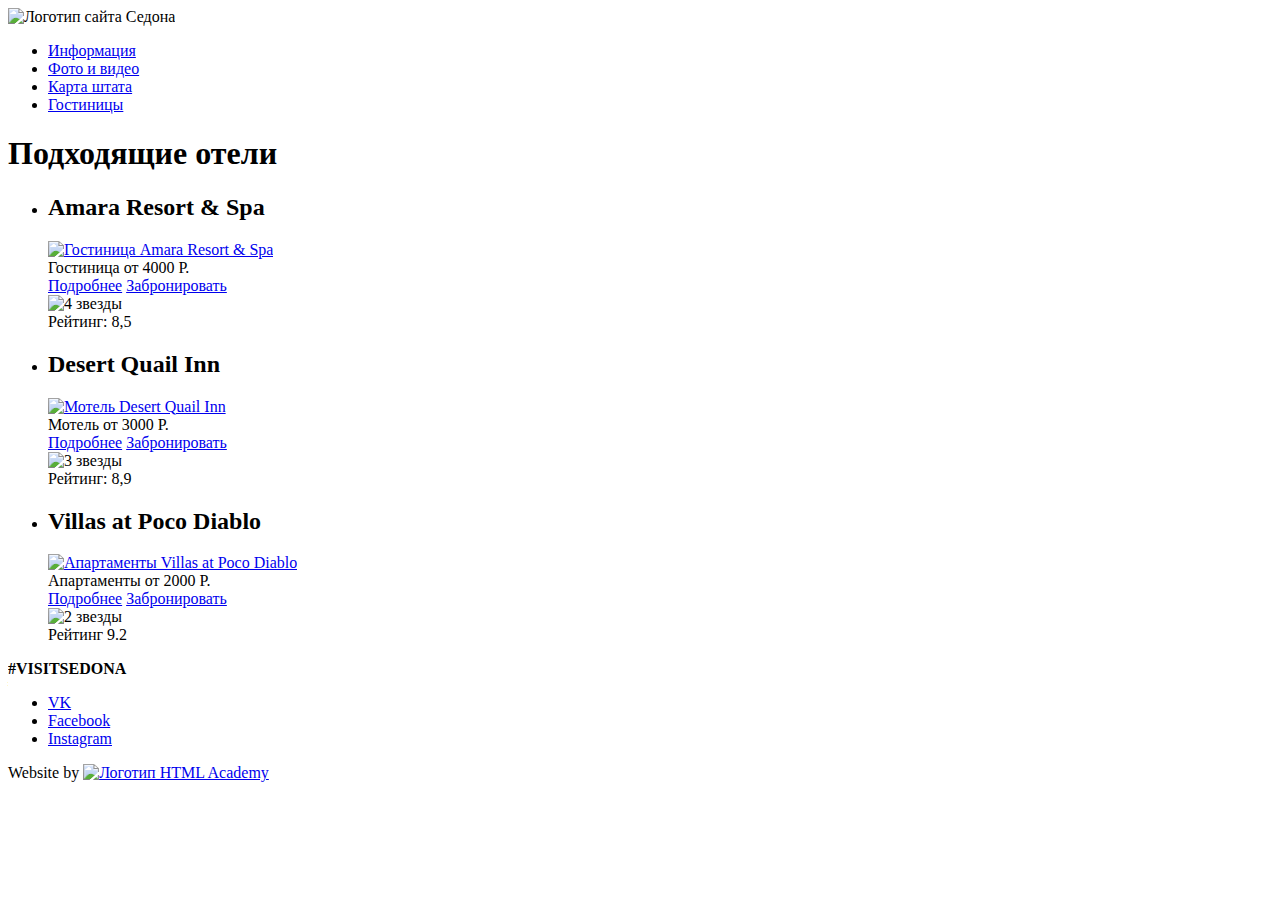
==== hotels.html @ 44b441b1 "Добавлены изображения-ссылки отелям" ====
<!DOCTYPE html>
<html lang="ru">
  <head>
    <meta charset="utf-8">
    <title></title>
  </head>
  <body>
	<header class="main-header">
		<nav class="main-navigation">
			<a class="main-header-logo">
				<img src="img/mainlogo.svg" width="100" height="50" alt="Логотип сайта Седона">
			</a>
			<ul class="site-navigation">
				<li><a href="info.html">Информация</a></li>
				<li><a href="fotovideo.html">Фото и видео</a></li>
				<li><a href="statemap.html">Карта штата</a></li>
				<li><a href="hotels.html">Гостиницы</a></li>
			</ul>
		</nav>
	</header>
	<main class="container">
	<!--Пропущенная часть (по заданию пока не делаем)-->
		<section class="suitable-hotels">
			<h1 class="visually-hidden">Подходящие отели</h1>
			<ul class="hotels-list">
				<li class="hotels-item">
					<h2>Amara Resort & Spa</h2>
					<a href="#">
						<img src="img/amara-resort-hotel.jpg" width="100" height="30" alt="Гостиница Amara Resort & Spa">
					</a>
					<div>
						<span class="hotel-type">Гостиница</span>
						<span class="hotel-price">от 4000 Р.</span>
					</div>
					<div>
						<a class="button" href="#">Подробнее</a>
						<a class="button" href="#">Забронировать</a>
					</div>
					<div class="stars"></div>
					<div class="stars">
						<img src="img/4-stars.png" width="10" height="10" alt="4 звезды">
					</div>
					<div class="rating">Рейтинг: 8,5</div>
				</li>
				<li class="hotels-item">
					<h2>Desert Quail Inn</h2>
					<a href="#">
						<img src="img/desert-quail-inn.jpg" wigth="100" height="30" alt="Мотель Desert Quail Inn">
					</a>
					<div>
						<span class="hotel-type">Мотель</span>
						<span class="hotel-price">от 3000 Р.</span>
					</div>
					<div>
						<a class="button" href="#">Подробнее</a>
						<a class="button" href="#">Забронировать</a>
					</div>
					<div class="stars">
						<img src="img/3-stars.png" width="10" height="10" alt="3 звезды">
					</div>
					<div class="rating">Рейтинг: 8,9</div>
				</li>
				<li class="hotels-item">
					<h2>Villas at Poco Diablo</h2>
					<a href="#">
						<img src="img/villas-at-pocodiablo.jpg" width="100" height="30" alt="Апартаменты Villas at Poco Diablo">
					</a>
					<div>
						<span class="hotel-type">Апартаменты</span>
						<span class="hotel-price">от 2000 Р.</span>
					</div>
					<div>
						<a class="button" href="#">Подробнее</a>
						<a class="button" href="#">Забронировать</a>
					</div>
					<div class="stars">
						<img src="img/2-stars.png" width="10" height="10" alt="2 звезды">
					</div>
					<div class="rating">Рейтинг 9.2</div>
				</li>
				
			</ul>
		</section>
	</main>
    <footer class="main-footer">
		<b>#VISITSEDONA</b>
		<div class="footer-social">
			<ul>
				<li><a class="social-button" href="#">VK</a></li>
				<li><a class="social-button" href="#">Facebook</a></li>
				<li><a class="social-button" href="#">Instagram</a></li>
			</ul>
		<div>
		<p class="site-developer">
			<span>Website by</span>
			<a class="button" href="https://htmlacademy.ru"">
				<img src="img/htmlacademy-logo.svg" width="100" height="30" alt="Логотип HTML Academy">
			</a>
		<p>
	</footer>
  </body>
</html>
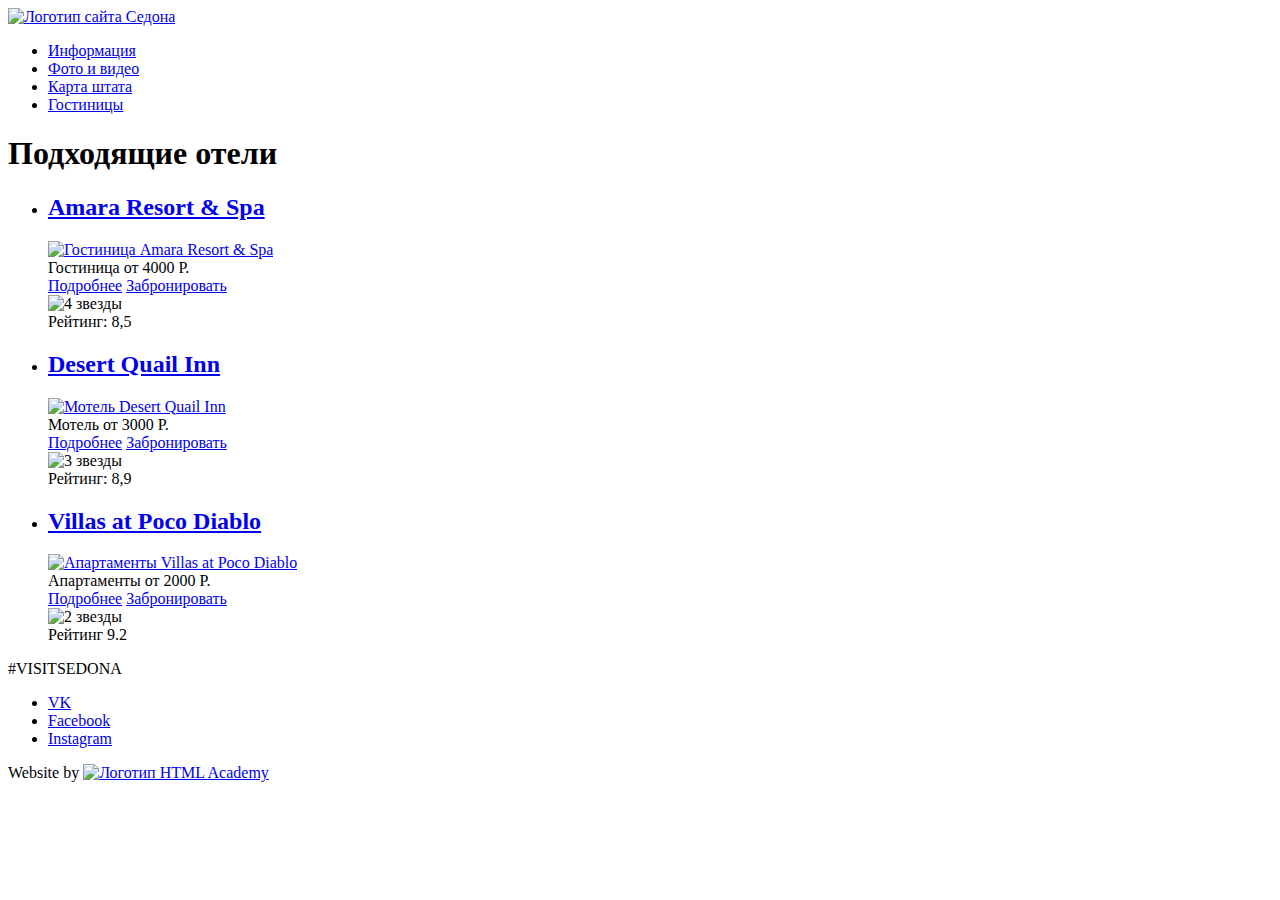
==== commit 7a335274: "Исправлены недочеты" ====
--- a/hotels.html
+++ b/hotels.html
@@ -2,18 +2,18 @@
 <html lang="ru">
   <head>
     <meta charset="utf-8">
-    <title></title>
+    <title>Гостиницы</title>
   </head>
   <body>
 	<header class="main-header">
 		<nav class="main-navigation">
-			<a class="main-header-logo">
+			<a class="main-header-logo" href="index.html">
 				<img src="img/mainlogo.svg" width="100" height="50" alt="Логотип сайта Седона">
 			</a>
 			<ul class="site-navigation">
-				<li><a href="info.html">Информация</a></li>
-				<li><a href="fotovideo.html">Фото и видео</a></li>
-				<li><a href="statemap.html">Карта штата</a></li>
+				<li><a href="#">Информация</a></li>
+				<li><a href="#">Фото и видео</a></li>
+				<li><a href="#">Карта штата</a></li>
 				<li><a href="hotels.html">Гостиницы</a></li>
 			</ul>
 		</nav>
@@ -24,7 +24,7 @@
 			<h1 class="visually-hidden">Подходящие отели</h1>
 			<ul class="hotels-list">
 				<li class="hotels-item">
-					<h2>Amara Resort & Spa</h2>
+					<h2><a href="#">Amara Resort & Spa</a></h2>
 					<a href="#">
 						<img src="img/amara-resort-hotel.jpg" width="100" height="30" alt="Гостиница Amara Resort & Spa">
 					</a>
@@ -33,17 +33,16 @@
 						<span class="hotel-price">от 4000 Р.</span>
 					</div>
 					<div>
-						<a class="button" href="#">Подробнее</a>
-						<a class="button" href="#">Забронировать</a>
+						<a class="hotel-link hotel-link-more" href="#">Подробнее</a>
+						<a class="hotel-link hotel-link-book" href="#">Забронировать</a>
 					</div>
-					<div class="stars"></div>
 					<div class="stars">
 						<img src="img/4-stars.png" width="10" height="10" alt="4 звезды">
 					</div>
 					<div class="rating">Рейтинг: 8,5</div>
 				</li>
 				<li class="hotels-item">
-					<h2>Desert Quail Inn</h2>
+					<h2><a href="#">Desert Quail Inn</a></h2>
 					<a href="#">
 						<img src="img/desert-quail-inn.jpg" wigth="100" height="30" alt="Мотель Desert Quail Inn">
 					</a>
@@ -52,8 +51,8 @@
 						<span class="hotel-price">от 3000 Р.</span>
 					</div>
 					<div>
-						<a class="button" href="#">Подробнее</a>
-						<a class="button" href="#">Забронировать</a>
+						<a class="hotel-link hotel-link-more" href="#">Подробнее</a>
+						<a class="hotel-link hotel-link-book" href="#">Забронировать</a>
 					</div>
 					<div class="stars">
 						<img src="img/3-stars.png" width="10" height="10" alt="3 звезды">
@@ -61,7 +60,7 @@
 					<div class="rating">Рейтинг: 8,9</div>
 				</li>
 				<li class="hotels-item">
-					<h2>Villas at Poco Diablo</h2>
+					<h2><a href="#">Villas at Poco Diablo</a></h2>
 					<a href="#">
 						<img src="img/villas-at-pocodiablo.jpg" width="100" height="30" alt="Апартаменты Villas at Poco Diablo">
 					</a>
@@ -70,8 +69,8 @@
 						<span class="hotel-price">от 2000 Р.</span>
 					</div>
 					<div>
-						<a class="button" href="#">Подробнее</a>
-						<a class="button" href="#">Забронировать</a>
+						<a class="hotel-link hotel-link-more" href="#">Подробнее</a>
+						<a class="hotel-link hotel-link-book" href="#">Забронировать</a>
 					</div>
 					<div class="stars">
 						<img src="img/2-stars.png" width="10" height="10" alt="2 звезды">
@@ -83,17 +82,15 @@
 		</section>
 	</main>
     <footer class="main-footer">
-		<b>#VISITSEDONA</b>
-		<div class="footer-social">
-			<ul>
-				<li><a class="social-button" href="#">VK</a></li>
-				<li><a class="social-button" href="#">Facebook</a></li>
-				<li><a class="social-button" href="#">Instagram</a></li>
-			</ul>
-		<div>
-		<p class="site-developer">
+		<span class="hashtag">#VISITSEDONA</span>
+		<ul class="footer-social">
+			<li><a class="social-button" href="#">VK</a></li>
+			<li><a class="social-button" href="#">Facebook</a></li>
+			<li><a class="social-button" href="#">Instagram</a></li>
+		</ul>
+		<p class="copy">
 			<span>Website by</span>
-			<a class="button" href="https://htmlacademy.ru"">
+			<a class="copy-link" href="https://htmlacademy.ru"">
 				<img src="img/htmlacademy-logo.svg" width="100" height="30" alt="Логотип HTML Academy">
 			</a>
 		<p>
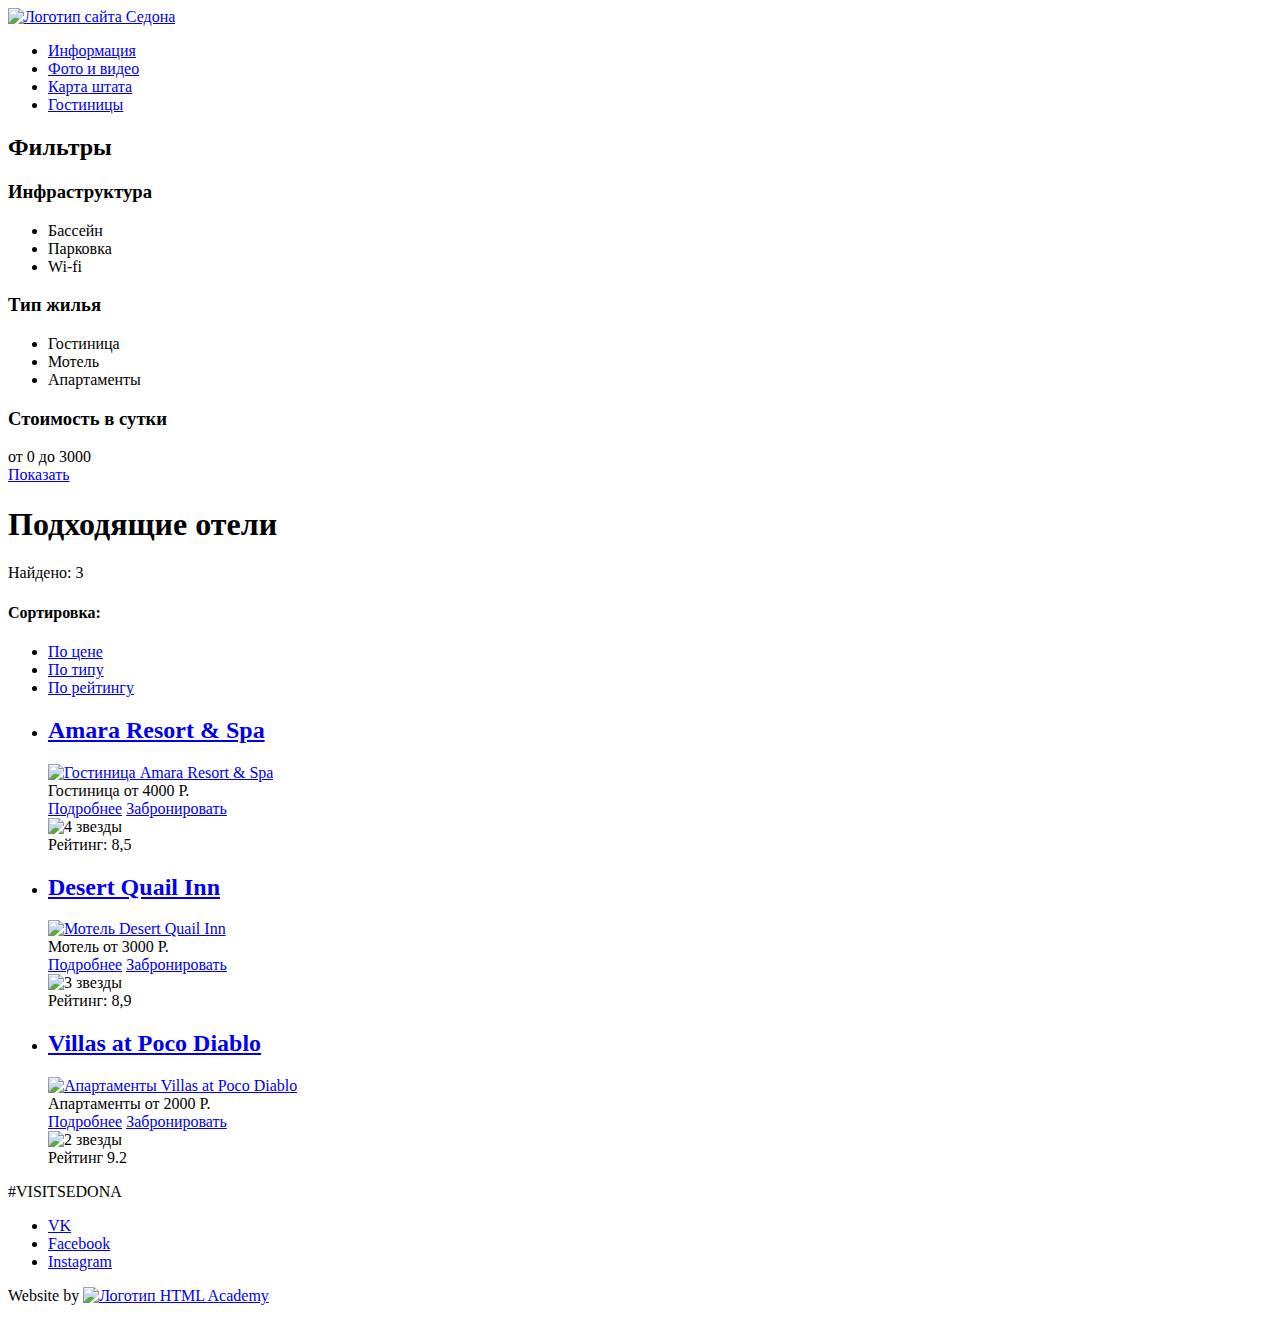
==== commit eacabd10: "Сделана разметка дополнительной части" ====
--- a/hotels.html
+++ b/hotels.html
@@ -19,9 +19,65 @@
 		</nav>
 	</header>
 	<main class="container">
-	<!--Пропущенная часть (по заданию пока не делаем)-->
+		<section class="filters">
+			<h2 class="visually-hidden">Фильтры</h2>
+			<div>
+				<h3>Инфраструктура</h3>
+				<ul class="filters-list">
+					<li class="filters-item">
+						<!--checkbox для бассейна-->
+						<!--label-->Бассейн
+					</li>
+					<li class="filters-item">
+						<!--checkbox для парковки-->
+						<!--label-->Парковка
+					</li>
+					<li class="filters-item">
+						<!--checkbox для Wi-fi-->
+						<!--label-->Wi-fi
+					</li>
+				</ul>
+			</div>
+			<div>
+				<h3>Тип жилья</h3>
+				<ul class="filters-list">
+					<li class="filters-item">
+						<!--checkbox для гостиницы-->
+						<!--label-->Гостиница
+					</li>
+					<li class="filters-item">
+						<!--checkbox для мотеля-->
+						<!--label-->Мотель
+					</li>
+					<li class="filters-item">
+						<!--checkbox для апартаментов-->
+						<!--label-->Апартаменты
+					</li>
+				</ul>
+			</div>
+			<div>
+				<h3>Стоимость в сутки</h3>
+				<span>от 0</span>
+				</span> до 3000</span>
+				<span><!--range --></span>
+			</div>
+			<a class="show-link" href="#">Показать</a>
+		</section>
 		<section class="suitable-hotels">
 			<h1 class="visually-hidden">Подходящие отели</h1>
+			<div>
+				<span>Найдено: 3</span>
+				<h4>Сортировка:</h4>
+				<ul class="sort-list">
+					<li class="sort-item"><a class="sort-price-link" href="#">По цене</a></li>
+					<li class="sort-item"><a class="sort-type-link" href="#">По типу</a></li>
+					<li class="sort-item"><a class="sort-rate-link" href="#">По рейтингу</a></li>
+				</ul>
+				<div>
+					<!---кнопка вверх-->
+					<!---кнопка вниз-->
+				</div>
+			</div>
 			<ul class="hotels-list">
 				<li class="hotels-item">
 					<h2><a href="#">Amara Resort & Spa</a></h2>
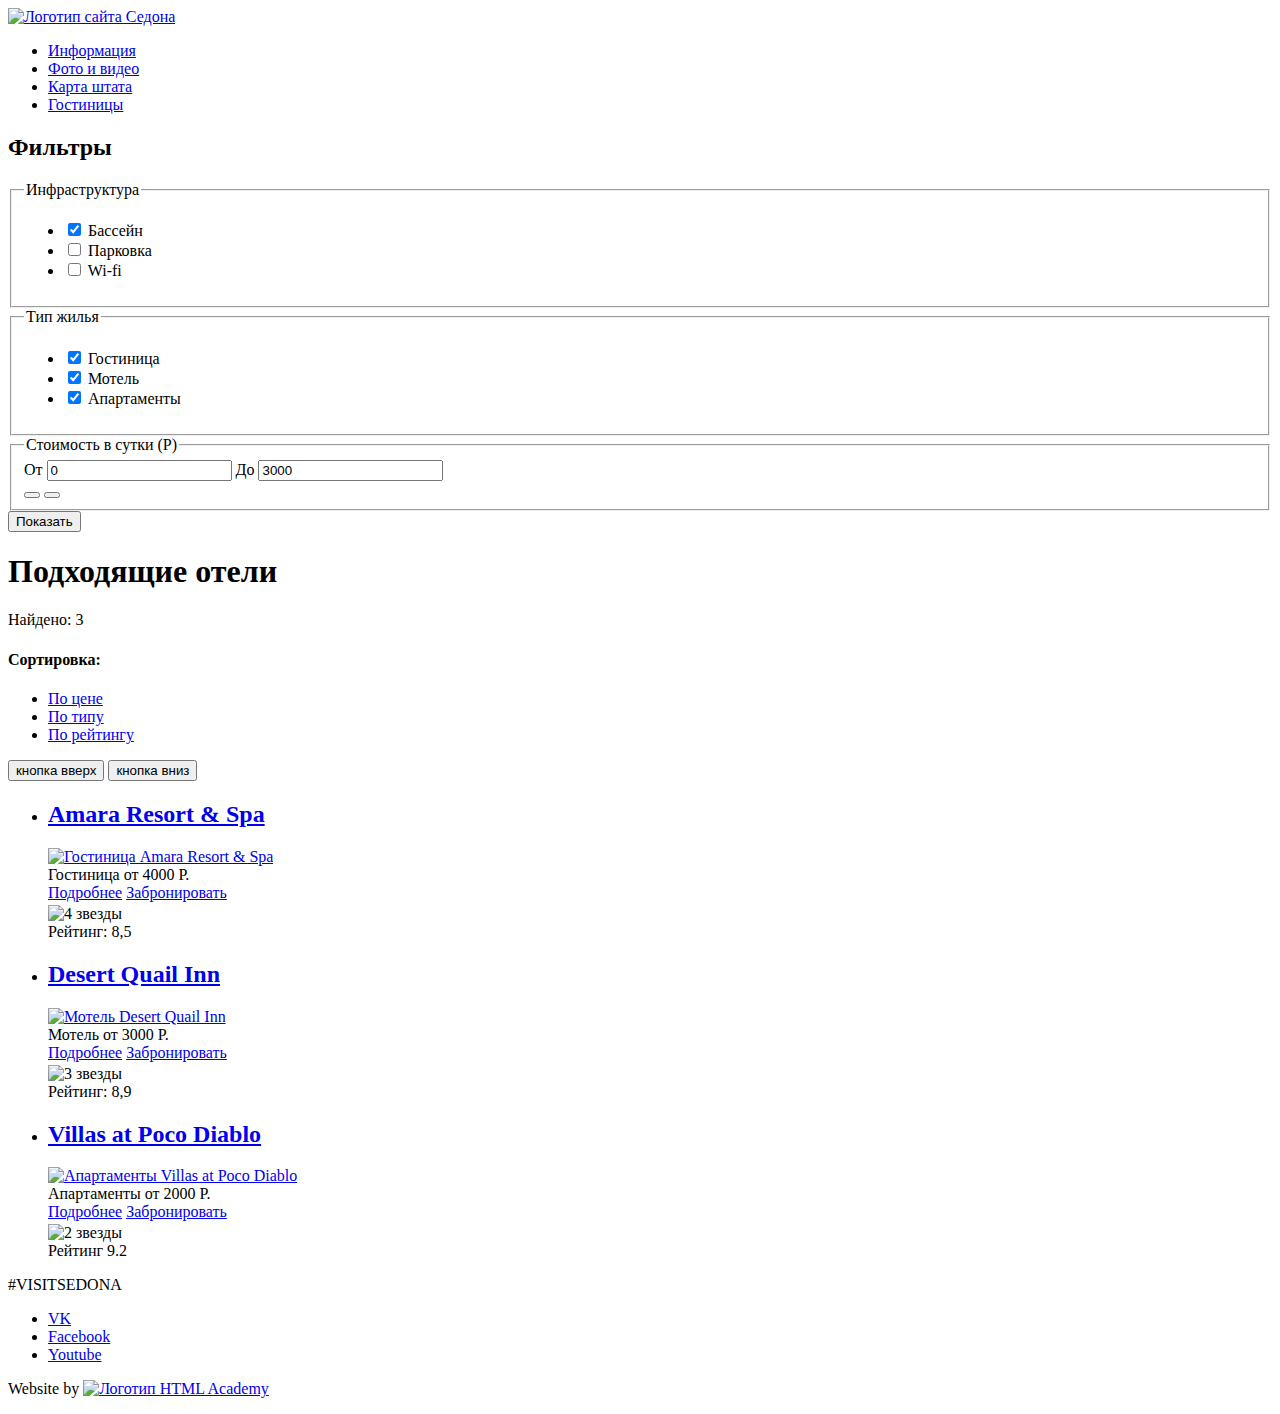
==== commit 2a507429: "Добавлены формы" ====
--- a/hotels.html
+++ b/hotels.html
@@ -8,60 +8,74 @@
 	<header class="main-header">
 		<nav class="main-navigation">
 			<a class="main-header-logo" href="index.html">
-				<img src="img/mainlogo.svg" width="100" height="50" alt="Логотип сайта Седона">
+				<img src="img/logo.svg" width="140" height="71" alt="Логотип сайта Седона">
 			</a>
 			<ul class="site-navigation">
 				<li><a href="#">Информация</a></li>
 				<li><a href="#">Фото и видео</a></li>
 				<li><a href="#">Карта штата</a></li>
-				<li><a href="hotels.html">Гостиницы</a></li>
+				<li class="site-navigation-current"><a href="hotels.html">Гостиницы</a></li>
 			</ul>
 		</nav>
 	</header>
 	<main class="container">
 		<section class="filters">
 			<h2 class="visually-hidden">Фильтры</h2>
-			<div>
-				<h3>Инфраструктура</h3>
-				<ul class="filters-list">
-					<li class="filters-item">
-						<!--checkbox для бассейна-->
-						<!--label-->Бассейн
-					</li>
-					<li class="filters-item">
-						<!--checkbox для парковки-->
-						<!--label-->Парковка
-					</li>
-					<li class="filters-item">
-						<!--checkbox для Wi-fi-->
-						<!--label-->Wi-fi
-					</li>
-				</ul>
-			</div>
-			<div>
-				<h3>Тип жилья</h3>
-				<ul class="filters-list">
-					<li class="filters-item">
-						<!--checkbox для гостиницы-->
-						<!--label-->Гостиница
-					</li>
-					<li class="filters-item">
-						<!--checkbox для мотеля-->
-						<!--label-->Мотель
-					</li>
-					<li class="filters-item">
-						<!--checkbox для апартаментов-->
-						<!--label-->Апартаменты
-					</li>
-				</ul>
-			</div>
-			<div>
-				<h3>Стоимость в сутки</h3>
-				<span>от 0</span>
-				</span> до 3000</span>
-				<span><!--range --></span>
-			</div>
-			<a class="show-link" href="#">Показать</a>
+			<form class="filters-form" action="https://echo.htmlacademy.ru" method="get">
+				<fieldset>
+					<legend>Инфраструктура</legend>
+					<ul class="filters-list">
+						<li class="filters-item">
+							<input class="filter-checkbox"  type="checkbox" name="pool-checkbox" id="pool-checkbox-id" checked>
+							<label for="pool-checkbox-id">Бассейн</label>
+						</li>
+						<li class="filters-item">
+							<input class="filter-checkbox" type="checkbox" name="parking-checkbox" id="parking-checkbox-id">
+							<label for="parking-checkbox-id">Парковка</label>
+						</li>
+						<li class="filters-item">
+							<input type="checkbox" name="wifi-checkbox" id="wifi-checkbox-id">
+							<label for="wifi-checkbox-id">Wi-fi</label>
+						</li>
+					</ul>
+				</fieldset>
+				<fieldset>
+					<legend>Тип жилья</legend>
+					<ul class="filters-list">
+						<li class="filters-item">
+							<input class="filter-checkbox" type="checkbox" name="hotel-checkbox" id="hotel-checkbox-id" checked >
+							<label for="hotel-checkbox-id">Гостиница</label>
+						</li>
+						<li class="filters-item">
+							<input class="filter-checkbox" type="checkbox" name="motel-checkbox" id="motel-checkbox-id" checked>
+							<label for="motel-checkbox-id">Мотель</label>
+						</li>
+						<li class="filters-item">
+							<input class="filter-checkbox" type="checkbox" name="aparts-checkbox" id="aparts-checkbox-id" checked>
+							<label for="motel-checkbox-id">Апартаменты</label>
+						</li>
+					</ul>
+				</fieldset>
+				<fieldset>
+					<legend>Стоимость в сутки (Р)</legend>
+					<div>
+						<label>
+							Oт
+							<input class="price" type="text" name="start-price" value="0">
+						</label>
+						<label>
+							До
+							<input class="price" type="text" name="end-price" value="3000">
+						</label>
+					</div>
+					<div>
+						<button class="range-button range-button-min" type="button" aria-label="Минимальная цена"></button>
+						<span><!--Линия шкалы--></span>
+						<button class="range-button range-button-max" type="button" aria-label="Максимальная цена"></button>
+					</div>
+				</fieldset>
+				<button class="button transparent-button" type="submit">Показать</button>
+			</form>
 		</section>
 		<section class="suitable-hotels">
 			<h1 class="visually-hidden">Подходящие отели</h1>
@@ -74,16 +88,16 @@
 					<li class="sort-item"><a class="sort-rate-link" href="#">По рейтингу</a></li>
 				</ul>
 				<div>
-					<!---кнопка вверх-->
-					<!---кнопка вниз-->
+					<button class="button-up" type="button">кнопка вверх</button>
+					<button class="button-down" type="button">кнопка вниз</button>
 				</div>
 			</div>
-			<ul class="hotels-list">
+			<ul class="hotels-list"> 
 				<li class="hotels-item">
-					<h2><a href="#">Amara Resort & Spa</a></h2>
 					<a href="#">
-						<img src="img/amara-resort-hotel.jpg" width="100" height="30" alt="Гостиница Amara Resort & Spa">
-					</a>
+						<h2>Amara Resort & Spa</h2>
+						<img src="img/hotel-picture-1.jpg" width="135" height="90" alt="Гостиница Amara Resort & Spa">
+					</a>	
 					<div>
 						<span class="hotel-type">Гостиница</span>
 						<span class="hotel-price">от 4000 Р.</span>
@@ -93,15 +107,18 @@
 						<a class="hotel-link hotel-link-book" href="#">Забронировать</a>
 					</div>
 					<div class="stars">
-						<img src="img/4-stars.png" width="10" height="10" alt="4 звезды">
+						<img src="img/star.svg" width="18" height="17" alt="4 звезды">
+						<img src="img/star.svg" width="18" height="17">
+						<img src="img/star.svg" width="18" height="17">
+						<img src="img/star.svg" width="18" height="17">
 					</div>
 					<div class="rating">Рейтинг: 8,5</div>
 				</li>
 				<li class="hotels-item">
-					<h2><a href="#">Desert Quail Inn</a></h2>
 					<a href="#">
-						<img src="img/desert-quail-inn.jpg" wigth="100" height="30" alt="Мотель Desert Quail Inn">
-					</a>
+						<h2>Desert Quail Inn</h2>
+						<img src="img/hotel-picture-2.jpg" wigth="135" height="90" alt="Мотель Desert Quail Inn">
+					</a>	
 					<div>
 						<span class="hotel-type">Мотель</span>
 						<span class="hotel-price">от 3000 Р.</span>
@@ -111,14 +128,16 @@
 						<a class="hotel-link hotel-link-book" href="#">Забронировать</a>
 					</div>
 					<div class="stars">
-						<img src="img/3-stars.png" width="10" height="10" alt="3 звезды">
+						<img src="img/star.svg" width="18" height="17" alt="3 звезды">
+						<img src="img/star.svg" width="18" height="17">
+						<img src="img/star.svg" width="18" height="17">
 					</div>
 					<div class="rating">Рейтинг: 8,9</div>
 				</li>
 				<li class="hotels-item">
-					<h2><a href="#">Villas at Poco Diablo</a></h2>
 					<a href="#">
-						<img src="img/villas-at-pocodiablo.jpg" width="100" height="30" alt="Апартаменты Villas at Poco Diablo">
+						<h2>Villas at Poco Diablo</h2>
+						<img src="img/hotel-picture-3.jpg" width="135" height="90" alt="Апартаменты Villas at Poco Diablo">
 					</a>
 					<div>
 						<span class="hotel-type">Апартаменты</span>
@@ -129,7 +148,8 @@
 						<a class="hotel-link hotel-link-book" href="#">Забронировать</a>
 					</div>
 					<div class="stars">
-						<img src="img/2-stars.png" width="10" height="10" alt="2 звезды">
+						<img src="img/star.svg" width="18" height="17" alt="2 звезды">
+						<img src="img/star.svg" width="18" height="17">
 					</div>
 					<div class="rating">Рейтинг 9.2</div>
 				</li>
@@ -142,12 +162,12 @@
 		<ul class="footer-social">
 			<li><a class="social-button" href="#">VK</a></li>
 			<li><a class="social-button" href="#">Facebook</a></li>
-			<li><a class="social-button" href="#">Instagram</a></li>
+			<li><a class="social-button" href="#">Youtube</a></li>
 		</ul>
 		<p class="copy">
 			<span>Website by</span>
-			<a class="copy-link" href="https://htmlacademy.ru"">
-				<img src="img/htmlacademy-logo.svg" width="100" height="30" alt="Логотип HTML Academy">
+			<a class="copy-link" href="https://htmlacademy.ru">
+				<img src="img/logo-htmla.svg" width="115" height="41" alt="Логотип HTML Academy">
 			</a>
 		<p>
 	</footer>
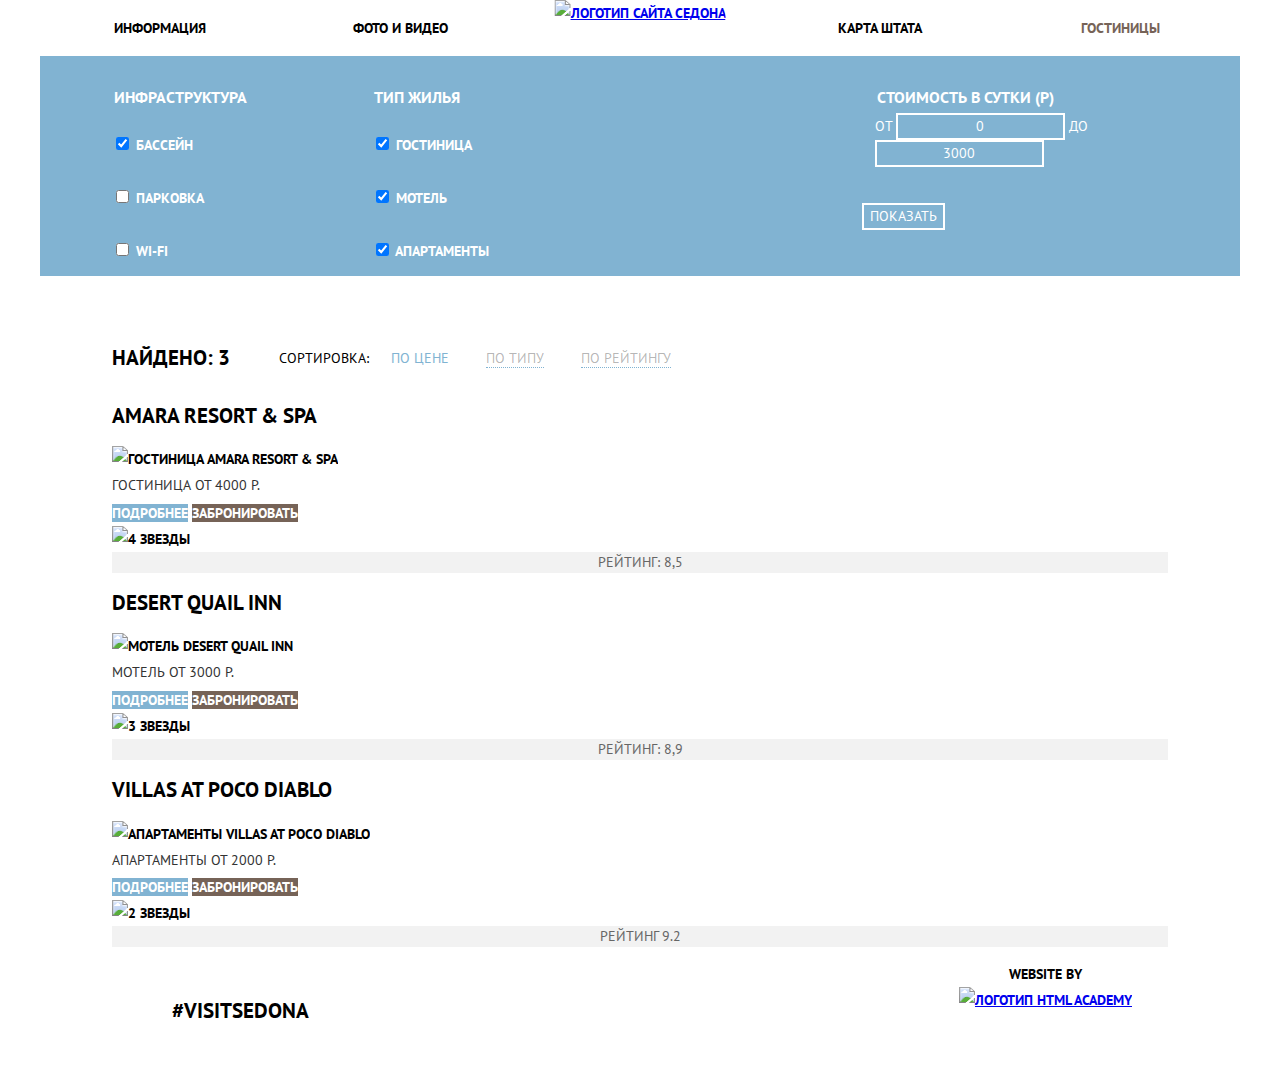
==== commit 60a75a74: "Создана сетка страниц" ====
--- a/hotels.html
+++ b/hotels.html
@@ -3,173 +3,198 @@
   <head>
     <meta charset="utf-8">
     <title>Гостиницы</title>
+	<link href="https://fonts.googleapis.com/css?family=PT+Sans:400,700&display=swap&subset=cyrillic" rel="stylesheet">
+	<link href="css/normalize.css" rel="stylesheet">
+	<link href="css/style.css" rel="stylesheet">
   </head>
   <body>
-	<header class="main-header">
-		<nav class="main-navigation">
-			<a class="main-header-logo" href="index.html">
-				<img src="img/logo.svg" width="140" height="71" alt="Логотип сайта Седона">
-			</a>
-			<ul class="site-navigation">
-				<li><a href="#">Информация</a></li>
-				<li><a href="#">Фото и видео</a></li>
-				<li><a href="#">Карта штата</a></li>
-				<li class="site-navigation-current"><a href="hotels.html">Гостиницы</a></li>
-			</ul>
-		</nav>
-	</header>
-	<main class="container">
-		<section class="filters">
-			<h2 class="visually-hidden">Фильтры</h2>
-			<form class="filters-form" action="https://echo.htmlacademy.ru" method="get">
-				<fieldset>
-					<legend>Инфраструктура</legend>
-					<ul class="filters-list">
-						<li class="filters-item">
-							<input class="filter-checkbox"  type="checkbox" name="pool-checkbox" id="pool-checkbox-id" checked>
-							<label for="pool-checkbox-id">Бассейн</label>
-						</li>
-						<li class="filters-item">
-							<input class="filter-checkbox" type="checkbox" name="parking-checkbox" id="parking-checkbox-id">
-							<label for="parking-checkbox-id">Парковка</label>
-						</li>
-						<li class="filters-item">
-							<input type="checkbox" name="wifi-checkbox" id="wifi-checkbox-id">
-							<label for="wifi-checkbox-id">Wi-fi</label>
-						</li>
+  <div class="white-back">
+		<header class="main-header">
+			<div class="container">
+				<nav class="main-navigation">
+					<a class="main-header-logo" href="index.html">
+						<img src="img/logo.svg" width="140" height="71" alt="Логотип сайта Седона">
+					</a>
+					<ul class="site-navigation">
+						<li><a href="#">Информация</a></li>
+						<li><a href="#">Фото и видео</a></li>
+						<li><a href="#">Карта штата</a></li>
+						<li class="site-navigation-current"><a href="hotels.html">Гостиницы</a></li>
 					</ul>
-				</fieldset>
-				<fieldset>
-					<legend>Тип жилья</legend>
-					<ul class="filters-list">
-						<li class="filters-item">
-							<input class="filter-checkbox" type="checkbox" name="hotel-checkbox" id="hotel-checkbox-id" checked >
-							<label for="hotel-checkbox-id">Гостиница</label>
-						</li>
-						<li class="filters-item">
-							<input class="filter-checkbox" type="checkbox" name="motel-checkbox" id="motel-checkbox-id" checked>
-							<label for="motel-checkbox-id">Мотель</label>
-						</li>
-						<li class="filters-item">
-							<input class="filter-checkbox" type="checkbox" name="aparts-checkbox" id="aparts-checkbox-id" checked>
-							<label for="motel-checkbox-id">Апартаменты</label>
-						</li>
+				</nav>
+			</div>
+		</header>
+		<main class="container">
+			<section class="filters">
+				<h2 class="visually-hidden">Фильтры</h2>
+				<form class="filters-form" action="https://echo.htmlacademy.ru" method="get">
+					<div class="filters-positioner">
+						<fieldset class="infrastructure">
+							<legend>Инфраструктура</legend>
+							<ul class="filters-list">
+								<li class="filters-item">
+									<input class="filter-checkbox"  type="checkbox" name="pool-checkbox" id="pool-checkbox-id" checked>
+									<label for="pool-checkbox-id">Бассейн</label>
+								</li>
+								<li class="filters-item">
+									<input class="filter-checkbox" type="checkbox" name="parking-checkbox" id="parking-checkbox-id">
+									<label for="parking-checkbox-id">Парковка</label>
+								</li>
+								<li class="filters-item">
+									<input type="checkbox" name="wifi-checkbox" id="wifi-checkbox-id">
+									<label for="wifi-checkbox-id">Wi-fi</label>
+								</li>
+							</ul>
+						</fieldset>
+						<fieldset class="hoteltype">
+							<legend>Тип жилья</legend>
+							<ul class="filters-list">
+								<li class="filters-item">
+									<input class="filter-checkbox" type="checkbox" name="hotel-checkbox" id="hotel-checkbox-id" checked >
+									<label for="hotel-checkbox-id">Гостиница</label>
+								</li>
+								<li class="filters-item">
+									<input class="filter-checkbox" type="checkbox" name="motel-checkbox" id="motel-checkbox-id" checked>
+									<label for="motel-checkbox-id">Мотель</label>
+								</li>
+								<li class="filters-item">
+									<input class="filter-checkbox" type="checkbox" name="aparts-checkbox" id="aparts-checkbox-id" checked>
+									<label for="motel-checkbox-id">Апартаменты</label>
+								</li>
+							</ul>
+						</fieldset>
+						<div class="price-submit">
+							<fieldset>
+								<legend>Стоимость в сутки (Р)</legend>
+								<div class="price-block">
+									<label>
+										Oт
+										<input class="price" type="text" name="start-price" value="0">
+									</label>
+									<label>
+										До
+										<input class="price" type="text" name="end-price" value="3000">
+									</label>
+								</div>
+								<div>
+									<button class="range-button range-button-min" type="button"><span class="visually-hidden">Минимальная цена</span></button>
+									<span><!--Линия шкалы--></span>
+									<button class="range-button range-button-max" type="button"><span class="visually-hidden">Максимальная цена</span></button>
+								</div>
+							</fieldset>
+							<button class="button transparent-button" type="submit">Показать</button>
+						</div>
+					</div>
+				</form>
+			</section>
+			<section class="suitable-hotels">
+				<h1 class="visually-hidden">Подходящие отели</h1>
+				<div class="found-positioner">
+					<span class="found">Найдено: 3</span>
+					<h4>Сортировка:</h4>
+					<ul class="sort-list">
+						<li class="sort-item sort-item-current"><a class="sort-price-link" href="#">По цене</a></li>
+						<li class="sort-item"><a class="sort-type-link" href="#">По типу</a></li>
+						<li class="sort-item"><a class="sort-rate-link" href="#">По рейтингу</a></li>
 					</ul>
-				</fieldset>
-				<fieldset>
-					<legend>Стоимость в сутки (Р)</legend>
-					<div>
-						<label>
-							Oт
-							<input class="price" type="text" name="start-price" value="0">
-						</label>
-						<label>
-							До
-							<input class="price" type="text" name="end-price" value="3000">
-						</label>
+					<div class="found-buttons">
+						<a href="#" class="button-up"><span class="visually-hidden">кнопка вверх</span></a>
+						<a href="#" class="button-down"><span class="visually-hidden">кнопка вниз</span></a>
 					</div>
-					<div>
-						<button class="range-button range-button-min" type="button" aria-label="Минимальная цена"></button>
-						<span><!--Линия шкалы--></span>
-						<button class="range-button range-button-max" type="button" aria-label="Максимальная цена"></button>
-					</div>
-				</fieldset>
-				<button class="button transparent-button" type="submit">Показать</button>
-			</form>
-		</section>
-		<section class="suitable-hotels">
-			<h1 class="visually-hidden">Подходящие отели</h1>
-			<div>
-				<span>Найдено: 3</span>
-				<h4>Сортировка:</h4>
-				<ul class="sort-list">
-					<li class="sort-item"><a class="sort-price-link" href="#">По цене</a></li>
-					<li class="sort-item"><a class="sort-type-link" href="#">По типу</a></li>
-					<li class="sort-item"><a class="sort-rate-link" href="#">По рейтингу</a></li>
+				</div>
+				<ul class="hotels-list"> 
+					<li class="hotels-item">
+						<a class="hotel-name" href="#">
+							<h2>Amara Resort & Spa</h2>
+							<img src="img/hotel-picture-1.jpg" width="135" height="90" alt="Гостиница Amara Resort & Spa">
+						</a>	
+						<div>
+							<span class="hotel-type">Гостиница</span>
+							<span class="hotel-price">от 4000 Р.</span>
+						</div>
+						<div>
+							<a class="button button-blue hotel-link-more" href="#">Подробнее</a>
+							<a class="button button-brown hotel-link-book" href="#">Забронировать</a>
+						</div>
+						<div class="stars">
+							<img src="img/star.svg" width="18" height="17" alt="4 звезды">
+							<img src="img/star.svg" width="18" height="17">
+							<img src="img/star.svg" width="18" height="17">
+							<img src="img/star.svg" width="18" height="17">
+						</div>
+						<div class="rating">Рейтинг: 8,5</div>
+					</li>
+					<li class="hotels-item">
+						<a class="hotel-name" href="#">
+							<h2>Desert Quail Inn</h2>
+							<img src="img/hotel-picture-2.jpg" wigth="135" height="90" alt="Мотель Desert Quail Inn">
+						</a>	
+						<div>
+							<span class="hotel-type">Мотель</span>
+							<span class="hotel-price">от 3000 Р.</span>
+						</div>
+						<div>
+							<a class="button button-blue hotel-link-more" href="#">Подробнее</a>
+							<a class="button button-brown hotel-link-book" href="#">Забронировать</a>
+						</div>
+						<div class="stars">
+							<img src="img/star.svg" width="18" height="17" alt="3 звезды">
+							<img src="img/star.svg" width="18" height="17">
+							<img src="img/star.svg" width="18" height="17">
+						</div>
+						<div class="rating">Рейтинг: 8,9</div>
+					</li>
+					<li class="hotels-item">
+						<a class="hotel-name" href="#">
+							<h2>Villas at Poco Diablo</h2>
+							<img src="img/hotel-picture-3.jpg" width="135" height="90" alt="Апартаменты Villas at Poco Diablo">
+						</a>
+						<div>
+							<span class="hotel-type">Апартаменты</span>
+							<span class="hotel-price">от 2000 Р.</span>
+						</div>
+						<div>
+							<a class="button button-blue hotel-link-more" href="#">Подробнее</a>
+							<a class="button button-brown hotel-link-book" href="#">Забронировать</a>
+						</div>
+						<div class="stars">
+							<img src="img/star.svg" width="18" height="17" alt="2 звезды">
+							<img src="img/star.svg" width="18" height="17">
+						</div>
+						<div class="rating">Рейтинг 9.2</div>
+					</li>
+					
 				</ul>
-				<div>
-					<button class="button-up" type="button">кнопка вверх</button>
-					<button class="button-down" type="button">кнопка вниз</button>
-				</div>
+			</section>
+		</main>
+		<footer class="main-footer">
+			<div class="container">
+				<span class="hashtag">#VISITSEDONA</span>
+				<ul class="footer-social">
+					<li>
+						<a class="social-button" href="#">
+							<span class="visually-hidden">Вконтакте</span>
+						</a>
+					</li>
+					<li>
+						<a class="social-button" href="#">
+							<span class="visually-hidden">Фейсбук</span>
+						</a>
+					</li>
+					<li>
+						<a class="social-button" href="#">
+							<span class="visually-hidden">Ютуб</span>
+						</a>
+					</li>
+				</ul>
+				<p class="copy">
+					<span>Website by</span>
+					<a class="copy-link" href="https://htmlacademy.ru">
+						<img src="img/logo-htmla.svg" width="115" height="41" alt="Логотип HTML Academy">
+					</a>
+				<p>
 			</div>
-			<ul class="hotels-list"> 
-				<li class="hotels-item">
-					<a href="#">
-						<h2>Amara Resort & Spa</h2>
-						<img src="img/hotel-picture-1.jpg" width="135" height="90" alt="Гостиница Amara Resort & Spa">
-					</a>	
-					<div>
-						<span class="hotel-type">Гостиница</span>
-						<span class="hotel-price">от 4000 Р.</span>
-					</div>
-					<div>
-						<a class="hotel-link hotel-link-more" href="#">Подробнее</a>
-						<a class="hotel-link hotel-link-book" href="#">Забронировать</a>
-					</div>
-					<div class="stars">
-						<img src="img/star.svg" width="18" height="17" alt="4 звезды">
-						<img src="img/star.svg" width="18" height="17">
-						<img src="img/star.svg" width="18" height="17">
-						<img src="img/star.svg" width="18" height="17">
-					</div>
-					<div class="rating">Рейтинг: 8,5</div>
-				</li>
-				<li class="hotels-item">
-					<a href="#">
-						<h2>Desert Quail Inn</h2>
-						<img src="img/hotel-picture-2.jpg" wigth="135" height="90" alt="Мотель Desert Quail Inn">
-					</a>	
-					<div>
-						<span class="hotel-type">Мотель</span>
-						<span class="hotel-price">от 3000 Р.</span>
-					</div>
-					<div>
-						<a class="hotel-link hotel-link-more" href="#">Подробнее</a>
-						<a class="hotel-link hotel-link-book" href="#">Забронировать</a>
-					</div>
-					<div class="stars">
-						<img src="img/star.svg" width="18" height="17" alt="3 звезды">
-						<img src="img/star.svg" width="18" height="17">
-						<img src="img/star.svg" width="18" height="17">
-					</div>
-					<div class="rating">Рейтинг: 8,9</div>
-				</li>
-				<li class="hotels-item">
-					<a href="#">
-						<h2>Villas at Poco Diablo</h2>
-						<img src="img/hotel-picture-3.jpg" width="135" height="90" alt="Апартаменты Villas at Poco Diablo">
-					</a>
-					<div>
-						<span class="hotel-type">Апартаменты</span>
-						<span class="hotel-price">от 2000 Р.</span>
-					</div>
-					<div>
-						<a class="hotel-link hotel-link-more" href="#">Подробнее</a>
-						<a class="hotel-link hotel-link-book" href="#">Забронировать</a>
-					</div>
-					<div class="stars">
-						<img src="img/star.svg" width="18" height="17" alt="2 звезды">
-						<img src="img/star.svg" width="18" height="17">
-					</div>
-					<div class="rating">Рейтинг 9.2</div>
-				</li>
-				
-			</ul>
-		</section>
-	</main>
-    <footer class="main-footer">
-		<span class="hashtag">#VISITSEDONA</span>
-		<ul class="footer-social">
-			<li><a class="social-button" href="#">VK</a></li>
-			<li><a class="social-button" href="#">Facebook</a></li>
-			<li><a class="social-button" href="#">Youtube</a></li>
-		</ul>
-		<p class="copy">
-			<span>Website by</span>
-			<a class="copy-link" href="https://htmlacademy.ru">
-				<img src="img/logo-htmla.svg" width="115" height="41" alt="Логотип HTML Academy">
-			</a>
-		<p>
-	</footer>
+		</footer>
+	</div>
   </body>
 </html>--- a/css/style.css
+++ b/css/style.css
@@ -0,0 +1,650 @@
+body {
+	margin: 0;
+	padding: 0;
+	font-family: "PT Sans", Arial, sans-serif;
+	font-size: 14px;
+	line-height: 26px;
+	font-weight: 700;
+	color: #000000;
+	text-transform: uppercase;
+	background-color: #f2f2f2;
+}
+
+.white-back {
+	background-color: #ffffff;
+	box-shadow: 0px 5px 15px 0 rgba(0, 1, 1, 0.2);
+}
+
+.container {
+	width: 1200px;
+	margin: 0 auto;
+}
+
+.site-navigation {
+	padding: 0;
+	margin: 0;
+	list-style: none;
+	font-size: 0;	
+}
+
+.main-header-logo {
+	display: block;
+	position: absolute;
+	left: 50%;
+	transform: translate(-50%);
+	z-index: 10;
+}
+
+.site-navigation li {
+	display: inline-block;
+	padding: 0;
+	width: 240px;
+	text-align: center;
+}
+
+.site-navigation li:nth-of-type(2){
+	margin-right: 240px;
+}
+
+.site-navigation a {
+	display: block;
+	padding: 15px 0;
+	font-size: 14px;
+	line-height: 26px;
+	vertical-align: middle;
+	text-decoration: none;
+	color: #000000;
+}
+
+.site-navigation a:hover {
+	color: #81b3d2;
+}
+
+.site-navigation a:focus {
+	color: rgba(0, 0, 0, 0.3);
+}
+
+.site-navigation-current a {
+	color: #766357;
+}
+
+main.container {
+	display: flex;
+	flex-direction: column;
+	flex-wrap: wrap;
+	width: 1200px;
+}
+
+.hero-positioner {
+	position: relative;
+	margin-bottom: 40px;
+	width: inherit;	
+	height: 510px;
+}
+
+.hero {
+	position: absolute;
+	width: inherit;
+	min-height: 510px;
+	text-align: center;
+	background-color: #81b3d2;
+	background-image: url("../img/background-photo.jpg");
+	background-position: 0 -83px;
+	background-repeat: no-repeat;
+}
+
+.hero img {
+	display: block;
+	padding-top: 76px;
+	margin-left: auto;
+	margin-right: auto;
+	margin-bottom: 21px;
+}
+
+.hero::before,
+.hero::after {
+	content: "";
+	position: absolute;
+	width: 1200px;
+	min-height: 59px;
+	background-image: url("../img/polygon.svg");
+	background-repeat: no-repeat;
+}
+
+.hero::before {
+	left: 0;
+	bottom: 0;
+	background-position: 0 2px;
+}
+
+.hero::after {
+	bottom: 0;
+	background-position: -599px 2px;
+}
+
+
+.advantages {
+	display: flex;
+	flex-direction: column;
+	flex-wrap: wrap;
+	margin: 0 auto;
+	width: 1200px;
+	align-items: center;
+}
+
+.advantages-row {
+	display: flex;
+	align-items: stretch;
+}
+
+.advantages h2 {
+	font-size: 21px;
+	text-align: center;
+}
+
+.advantages > h2 {
+	width: 440px;
+}
+
+.advantages .intro {
+	color: #333333;
+	text-align: center;
+}
+
+.advantage-item {
+	width: 400px;
+	box-sizing: border-box;
+}
+
+.advantages > p {
+	margin-bottom: 50px;
+}
+
+.advantages-row:nth-of-type(1) .advantage-item {
+	padding: 46px 60px 58px;
+	margin-bottom: 20px;
+}
+
+.advantages-row:nth-of-type(2) .advantage-item {
+	padding: 44px 48px 64px;
+	margin-bottom: -4px;
+}
+
+.advantages-row:nth-of-type(3) .advantage-item:nth-of-type(1) {
+	padding: 50px 95px 63px;
+	margin-top: -10px;
+}
+
+.advantages-row:nth-of-type(3) .advantage-item:nth-of-type(2) {
+	padding: 50px 69px 63px;
+	margin-top: -10px;
+}
+
+.advantages-row:nth-of-type(3) .advantage-item:nth-of-type(3) {
+	padding: 50px 76px 64px;
+	margin-top: -10px;
+}
+
+.advantage-item h3 {
+	margin: 0 auto 20px;
+	font-size: 21px;
+	line-height: 21px;
+	text-align: center;
+	width: 160px;
+}
+
+.advantage-number {
+	text-align: center;
+	line-height: 21px;
+	font-weight: 400;
+}
+
+.advantage-description {
+	text-align: center;
+	line-height: 21px;
+	font-weight: 400;
+}
+
+.advantage-item-blue {
+	color: #ffffff;
+	background-color: #81b3d2; 
+}
+
+.advantage-item-gray {
+	color: #333333;
+	background-color: #eeeeee;
+}
+
+.advantage-item-gray h3 {
+	color: #000000;
+}
+
+.features-list {
+	display: flex;
+	margin: 0;
+	padding: 0;
+	list-style: none;
+}
+
+.features-item {
+	margin: 60px 0 85px;
+	width: 400px;
+	box-sizing: border-box;
+}
+
+.features-item h3 {
+	font-size: 21px;
+	line-height: 21px;
+	text-align: center;
+}
+
+.features-description {
+	margin: 0 auto;
+	width: 290px;
+	text-align: center;
+	line-height: 21px;
+	font-weight: 400;
+	color: #333333;
+}
+
+.hotel-suggestions-header {
+	margin: 57px 383px 52px;
+}
+
+.hotel-suggestions h2 {
+	font-size: 30px;
+	line-height: 36px;
+	text-align: center;	
+}
+
+.hotel-suggestions p {
+	line-height: 24px;
+	text-align: center;
+	color: #333333;
+}
+
+.hotel-suggestions .search-link {
+	display: block;
+	box-sizing: border-box;
+	padding: 30px 135px;
+	margin: 0 auto;
+	width: 568px;
+	font-size: 21px;
+	text-align: center;
+	position: relative;
+	z-index: 10;
+}
+
+.search-form {
+	display: flex;
+	flex-wrap: wrap;
+	box-shadow: 0px 7px 15px 0 rgba(0, 1, 1, 0.2);
+	width: 568px;
+	box-sizing: border-box;
+	margin: 0 auto;
+	margin-bottom: 78px;
+	z-index: 10;
+	position: relative;
+	background-color: #ffffff;
+}
+
+.search-form input[type="text"] {
+	outline: none;
+	font: inherit;
+	vertical-align: middle;
+	text-transform: uppercase;
+	background-color: #f2f2f2;
+}
+
+.search-form input[type="text"]:hover {
+	background-color: #ebebeb;
+}
+
+.search-form input[type="text"]:focus {
+	background-color: #ffffff;
+	border: solid 2px #e5e5e5;
+}
+
+.search-big-positioner {
+	padding: 15px 53px;
+	width: 568px;
+	box-sizing: border-box;
+}
+
+.search-big-positioner:first-child {
+	padding-top: 55px;
+}
+
+.search-big-positioner div {
+	display: inline-block;
+}
+
+.search-field {
+	width: 346px;
+}
+
+.search-field-small {
+	width: 38px;
+	text-align: center;
+}
+
+.search-button {
+	font-size: 0;
+	background: transparent;
+	border: none;
+}
+
+.button {
+	font: inherit;
+	vertical-align: middle;
+	text-decoration: none;
+	text-transform: uppercase;
+	border: none;
+}
+
+.button-blue {
+	color:#ffffff;
+	background-color: #81b3d2;
+}
+
+.button-blue:hover {
+	background-color: #669ec0;
+}
+
+.button-blue:focus {
+	color: rgba(255, 255, 255, 0.3);
+	background-color: #5496bd;
+}
+
+.button-brown {		
+	color: #ffffff;
+	background-color: #766357;	
+}
+
+.button-brown:hover {
+	background-color: #604e43;
+}
+
+.button-brown:focus {
+	color: rgba(255, 255, 255, 0.3);
+	background-color: #503e33;
+}
+
+.search-form .button-blue {
+	font-size: 21px;
+}
+
+.find-link {
+	margin: 0 auto;
+	width: 458px;
+	margin-top: 54px;
+	margin-bottom: 55px;
+	padding-top: 13px;
+	padding-bottom: 19px;
+}
+
+.map {
+	position: absolute;
+	top: 2120px;
+	z-index: 1;
+}
+
+.filters {
+	position: relative;
+	z-index: 0;
+}
+
+.filters::before {
+	content: "";
+	position: absolute;
+	width: 1200px;
+	min-height: 220px;
+	background-position: 0 -300px; 
+	background-color: #81b3d2;
+	background-image: url("../img/filter-background.jpg");
+	background-repeat: no-repeat;
+	top: 0;
+	left: 0;
+	z-index: -1;
+}
+
+.filters-positioner {
+	display: flex;
+}
+
+.filters fieldset {
+	color: #ffffff;
+	border: none;
+}
+
+.filters legend {
+	font-size: 16px;
+	line-height: 21px;
+}
+
+.filters ul {
+	padding: 0;
+	margin: 0;
+	list-style:none;
+}
+
+.filters-item {
+	line-height: 21px;
+}
+
+.infrastructure {
+	width: 145px;
+	margin: 31px 115px 31px 72px;
+	padding: 0;
+}
+
+.infrastructure legend,
+.hoteltype legend {
+	margin-bottom: 26px;
+}
+
+.infrastructure .filters-item,
+.hoteltype .filters-item {
+	margin-bottom: 31px;
+}
+
+.infrastructure .filters-item:last-of-type,
+.hoteltype .filters-item:last-of-type {
+	margin-bottom: 37px;
+}
+
+.hoteltype {
+	width: 160px;
+	margin: 31px 330px 31px 0;
+	padding: 0;
+}
+
+.price-submit {
+	width: 328px;
+	margin-top: 31px;
+	padding: 0;
+}
+
+.price-block {
+	font-size: 14px;
+	line-height: 21px;
+	font-weight: 400;
+}
+
+.price {
+	font: inherit;
+	color: inherit;
+	background-color: transparent;
+	border: 2px solid #ffffff;
+	text-align:center;
+}
+
+.range-button {
+	background: transparent;
+    border: none;
+    font-size:0;
+}
+
+.transparent-button {
+	background: transparent;
+    border: 2px solid #ffffff;
+	line-height: 21px;
+	font-weight: 400;
+	color: #ffffff;
+	text-align: center;
+}
+
+.transparent-button:hover {
+	color: #000000;
+	background-color: #ffffff;
+}
+
+.found-positioner {
+	display: flex;
+	align-items: center;
+}
+.found {
+	font-size: 21px;
+}
+
+.found-buttons {
+	margin-left: auto;
+}
+
+.suitable-hotels h4,
+.sort-item {
+	font-size: 14px;
+	line-height: 18px;
+	font-weight: 400;
+} 
+
+.suitable-hotels h4 {
+	margin-right: 22px;
+}
+
+.sort-item {
+	display: inline-block;
+}
+
+.sort-list {
+	margin: 0;
+	padding: 0;
+	list-style: none;
+}
+
+.suitable-hotels .found {
+	margin-right: 49px;
+	margin-left: 72px;
+}
+
+.sort-item{
+	margin-right: 33px;
+}
+
+.sort-item a{
+	color: rgba(0, 0, 0, 0.3);
+	text-decoration: none;
+	border-bottom: 1px dotted #81b3d2;
+}
+
+.sort-item a:hover {
+	color: #81b3d2;
+}
+
+.sort-item a:focus {
+	color: #000000;
+}
+
+.sort-item-current a {
+	color: #81b3d2;
+	border-bottom: none;
+}
+
+.hotels-list {
+	display: flex;
+	flex-direction: column;
+	padding: 0;
+	margin: 0;
+	list-style: none;
+}
+
+.hotels-list .hotel-name{
+	text-decoration: none;
+	color: #000000;
+}
+
+.hotels-list .hotel-name:hover {
+	color: #81b3d2;
+}
+
+.hotels-list .hotel-name:focus {
+	color: rgba(0, 0, 0, 0.3);
+}
+
+.hotels-item {
+	margin: 0 auto;
+	width: 1056px;
+}
+
+.hotel-type,
+.hotel-price {
+	line-height: 21px;
+	color: #333333;
+	font-weight: 400;
+}
+
+.rating {
+	line-height: 21px;
+	text-align: center;
+	color: #666666;
+	font-weight: 400;	
+	background-color: #f2f2f2;
+}
+
+.main-footer {
+	background-color: rgba(255, 255, 255, 0.9);
+	position: relative;
+	z-index: 10;
+}
+
+.main-footer .container {
+	display: flex;
+	flex-wrap: no-wrap;
+}
+
+
+.footer-social {
+	padding: 0;
+	margin: 0;
+	margin-right: 228px;
+	list-style: none;
+	width: 155px;
+}
+
+.hashtag {
+	font-size: 21px;
+	text-align: center;
+	display: block;
+	width: 136px;
+	padding-top: 51px; 
+	padding-bottom: 53px;
+	margin-left: 132px;
+	margin-right: 256px;
+}
+
+.copy {
+	font-size: 14px;
+	text-align: center;
+	width: 197px;
+}
+
+.visually-hidden {
+	position: absolute;
+	width: 1px;
+	height: 1px;
+	margin: -1px;
+	border: 0;
+	padding: 0;
+	clip: rect(0 0 0 0);
+	overflow: hidden;
+}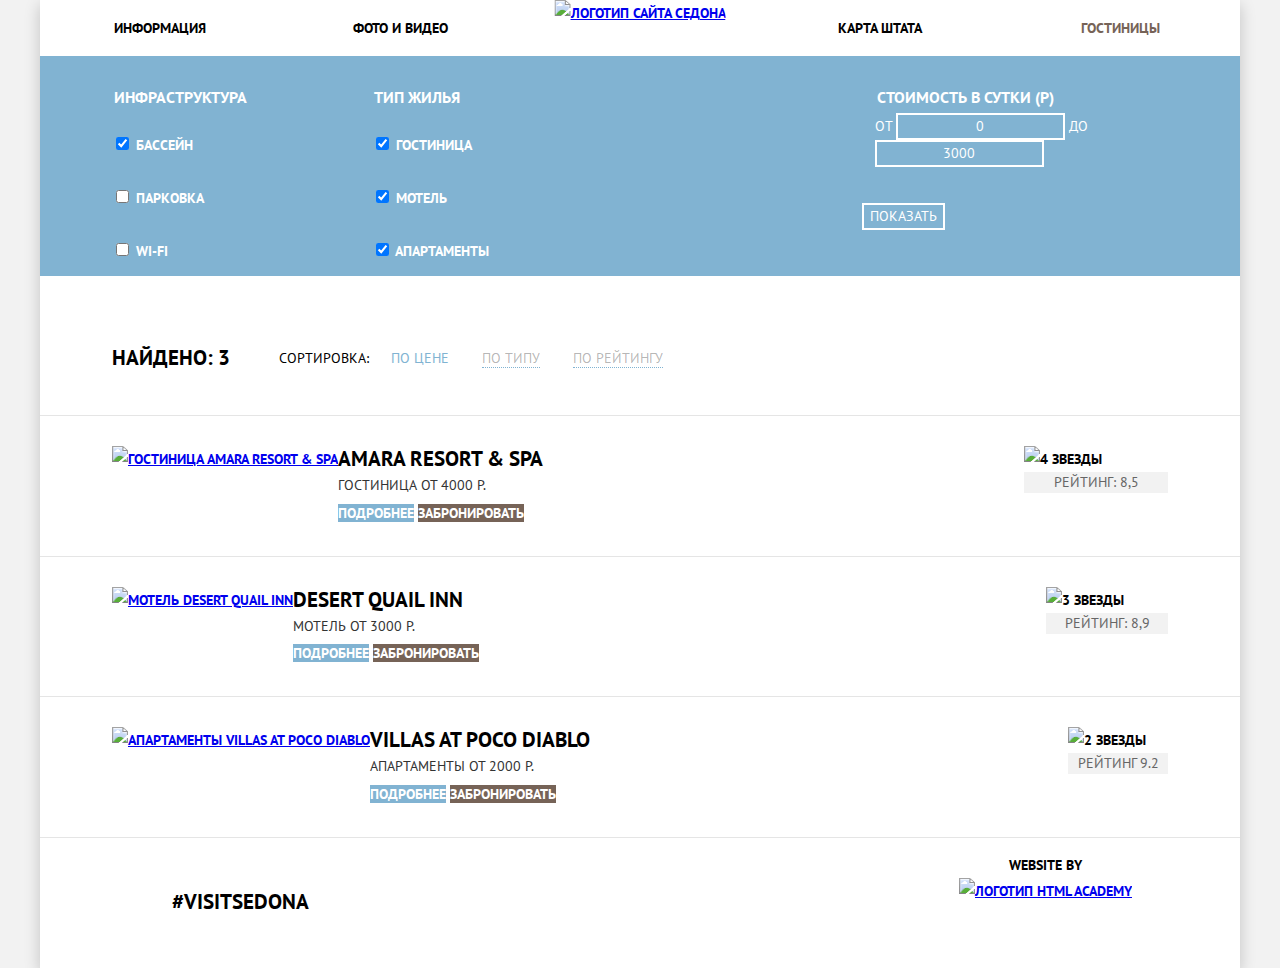
==== commit eb9ab37f: "Исправлены недочеты 3" ====
--- a/hotels.html
+++ b/hotels.html
@@ -104,95 +104,109 @@
 				</div>
 				<ul class="hotels-list"> 
 					<li class="hotels-item">
-						<a class="hotel-name" href="#">
-							<h2>Amara Resort & Spa</h2>
+						<a class="hotel-image" href="#">
 							<img src="img/hotel-picture-1.jpg" width="135" height="90" alt="Гостиница Amara Resort & Spa">
-						</a>	
-						<div>
-							<span class="hotel-type">Гостиница</span>
-							<span class="hotel-price">от 4000 Р.</span>
-						</div>
-						<div>
-							<a class="button button-blue hotel-link-more" href="#">Подробнее</a>
-							<a class="button button-brown hotel-link-book" href="#">Забронировать</a>
-						</div>
-						<div class="stars">
-							<img src="img/star.svg" width="18" height="17" alt="4 звезды">
-							<img src="img/star.svg" width="18" height="17">
-							<img src="img/star.svg" width="18" height="17">
-							<img src="img/star.svg" width="18" height="17">
-						</div>
-						<div class="rating">Рейтинг: 8,5</div>
+						</a>
+						<div class="booking-positioner">
+							<h2><a class="hotel-name" href="#">Amara Resort & Spa</a></h2>
+							<div>
+								<span class="hotel-type">Гостиница</span>
+								<span class="hotel-price">от 4000 Р.</span>
+							</div>
+							<div>
+								<a class="button button-blue hotel-link-more" href="#">Подробнее</a>
+								<a class="button button-brown hotel-link-book" href="#">Забронировать</a>
+							</div>
+						</div>
+						<div class="rating-positioner">
+							<div class="stars">
+								<img src="img/star.svg" width="18" height="17" alt="4 звезды">
+								<img src="img/star.svg" width="18" height="17">
+								<img src="img/star.svg" width="18" height="17">
+								<img src="img/star.svg" width="18" height="17">
+							</div>
+							<div class="rating">Рейтинг: 8,5</div>
+						</div>
 					</li>
 					<li class="hotels-item">
-						<a class="hotel-name" href="#">
-							<h2>Desert Quail Inn</h2>
+						<a class="hotel-image" href="#">
 							<img src="img/hotel-picture-2.jpg" wigth="135" height="90" alt="Мотель Desert Quail Inn">
-						</a>	
-						<div>
-							<span class="hotel-type">Мотель</span>
-							<span class="hotel-price">от 3000 Р.</span>
-						</div>
-						<div>
-							<a class="button button-blue hotel-link-more" href="#">Подробнее</a>
-							<a class="button button-brown hotel-link-book" href="#">Забронировать</a>
-						</div>
-						<div class="stars">
-							<img src="img/star.svg" width="18" height="17" alt="3 звезды">
-							<img src="img/star.svg" width="18" height="17">
-							<img src="img/star.svg" width="18" height="17">
-						</div>
-						<div class="rating">Рейтинг: 8,9</div>
+						</a>
+						<div class="booking-positioner">
+							<h2><a class="hotel-name" href="#">Desert Quail Inn</a></h2>
+							<div>
+								<span class="hotel-type">Мотель</span>
+								<span class="hotel-price">от 3000 Р.</span>
+							</div>
+							<div>
+								<a class="button button-blue hotel-link-more" href="#">Подробнее</a>
+								<a class="button button-brown hotel-link-book" href="#">Забронировать</a>
+							</div>
+						</div>
+						<div class="rating-positioner">
+							<div class="stars">
+								<img src="img/star.svg" width="18" height="17" alt="3 звезды">
+								<img src="img/star.svg" width="18" height="17">
+								<img src="img/star.svg" width="18" height="17">
+							</div>
+							<div class="rating">Рейтинг: 8,9</div>
+						</div>
 					</li>
 					<li class="hotels-item">
-						<a class="hotel-name" href="#">
-							<h2>Villas at Poco Diablo</h2>
+						<a class="hotel-image" href="#">
 							<img src="img/hotel-picture-3.jpg" width="135" height="90" alt="Апартаменты Villas at Poco Diablo">
 						</a>
-						<div>
-							<span class="hotel-type">Апартаменты</span>
-							<span class="hotel-price">от 2000 Р.</span>
-						</div>
-						<div>
-							<a class="button button-blue hotel-link-more" href="#">Подробнее</a>
-							<a class="button button-brown hotel-link-book" href="#">Забронировать</a>
-						</div>
-						<div class="stars">
-							<img src="img/star.svg" width="18" height="17" alt="2 звезды">
-							<img src="img/star.svg" width="18" height="17">
-						</div>
-						<div class="rating">Рейтинг 9.2</div>
+						<div class="booking-postioner">
+							<h2><a class="hotel-name" href="#">Villas at Poco Diablo</a></h2>
+							<div>
+								<span class="hotel-type">Апартаменты</span>
+								<span class="hotel-price">от 2000 Р.</span>
+							</div>
+							<div>
+								<a class="button button-blue hotel-link-more" href="#">Подробнее</a>
+								<a class="button button-brown hotel-link-book" href="#">Забронировать</a>
+							</div>
+						</div>
+						<div class="rating-positioner">
+							<div class="stars">
+								<img src="img/star.svg" width="18" height="17" alt="2 звезды">
+								<img src="img/star.svg" width="18" height="17">
+							</div>
+							<div class="rating">Рейтинг 9.2</div>
+						</div>
 					</li>
 					
 				</ul>
 			</section>
 		</main>
-		<footer class="main-footer">
+		<footer class="footer">
 			<div class="container">
-				<span class="hashtag">#VISITSEDONA</span>
-				<ul class="footer-social">
-					<li>
-						<a class="social-button" href="#">
-							<span class="visually-hidden">Вконтакте</span>
-						</a>
-					</li>
-					<li>
-						<a class="social-button" href="#">
-							<span class="visually-hidden">Фейсбук</span>
-						</a>
-					</li>
-					<li>
-						<a class="social-button" href="#">
-							<span class="visually-hidden">Ютуб</span>
-						</a>
-					</li>
-				</ul>
-				<p class="copy">
-					<span>Website by</span>
-					<a class="copy-link" href="https://htmlacademy.ru">
-						<img src="img/logo-htmla.svg" width="115" height="41" alt="Логотип HTML Academy">
-					</a>
-				<p>
+				<div class="footer-positioner">
+					<span class="hashtag">#VISITSEDONA</span>
+					<ul class="footer-social">
+						<li>
+							<a class="social-button" href="#">
+								<span class="visually-hidden">Вконтакте</span>
+							</a>
+						</li>
+						<li>
+							<a class="social-button" href="#">
+								<span class="visually-hidden">Фейсбук</span>
+							</a>
+						</li>
+						<li>
+							<a class="social-button" href="#">
+								<span class="visually-hidden">Ютуб</span>
+							</a>
+						</li>
+					</ul>
+					<p class="copy">
+						<span>Website by</span>
+						<a class="copy-link" href="https://htmlacademy.ru">
+							<img src="img/logo-htmla.svg" width="115" height="41" alt="Логотип HTML Academy">
+						</a>
+					<p>
+				</div>
 			</div>
 		</footer>
 	</div>
--- a/css/style.css
+++ b/css/style.css
@@ -11,16 +11,14 @@
 }
 
 .white-back {
+	width: 1200px;
+	margin: 0 auto;
 	background-color: #ffffff;
 	box-shadow: 0px 5px 15px 0 rgba(0, 1, 1, 0.2);
 }
 
-.container {
-	width: 1200px;
-	margin: 0 auto;
-}
-
 .site-navigation {
+	display: flex;
 	padding: 0;
 	margin: 0;
 	list-style: none;
@@ -36,7 +34,6 @@
 }
 
 .site-navigation li {
-	display: inline-block;
 	padding: 0;
 	width: 240px;
 	text-align: center;
@@ -68,25 +65,22 @@
 	color: #766357;
 }
 
-main.container {
-	display: flex;
-	flex-direction: column;
-	flex-wrap: wrap;
-	width: 1200px;
+.white-back .container {
+	margin: 0 auto;
+	width: inherit;
 }
 
 .hero-positioner {
 	position: relative;
 	margin-bottom: 40px;
 	width: inherit;	
-	height: 510px;
+	min-height: 510px;
 }
 
 .hero {
 	position: absolute;
 	width: inherit;
 	min-height: 510px;
-	text-align: center;
 	background-color: #81b3d2;
 	background-image: url("../img/background-photo.jpg");
 	background-position: 0 -83px;
@@ -101,88 +95,65 @@
 	margin-bottom: 21px;
 }
 
-.hero::before,
-.hero::after {
+.hero::before {
 	content: "";
 	position: absolute;
 	width: 1200px;
 	min-height: 59px;
 	background-image: url("../img/polygon.svg");
 	background-repeat: no-repeat;
-}
-
-.hero::before {
 	left: 0;
 	bottom: 0;
 	background-position: 0 2px;
 }
 
-.hero::after {
-	bottom: 0;
-	background-position: -599px 2px;
-}
-
-
-.advantages {
-	display: flex;
-	flex-direction: column;
-	flex-wrap: wrap;
+.advantages .advantages-header {
+	font-size: 21px;
+	text-align: center;
 	margin: 0 auto;
-	width: 1200px;
-	align-items: center;
-}
-
-.advantages-row {
-	display: flex;
-	align-items: stretch;
-}
-
-.advantages h2 {
-	font-size: 21px;
-	text-align: center;
-}
-
-.advantages > h2 {
 	width: 440px;
 }
 
 .advantages .intro {
 	color: #333333;
 	text-align: center;
+	margin-bottom: 50px;
+}
+
+.advantages-row {
+	display: flex;
+	justify-content: space-between;
+}
+
+.advantages-row:nth-of-type(1) .advantage-item {
+	padding: 46px 60px 58px;
+	margin-bottom: 8px;
+}
+
+.advantages-row:nth-of-type(2) .advantage-item {
+	padding: 44px 48px 64px;
+	margin-bottom: -4px;
+
+}
+
+.advantages-row:nth-of-type(3) .advantage-item:nth-of-type(1) {
+	padding: 50px 95px 63px;
+	margin-top: -10px;
+}
+
+.advantages-row:nth-of-type(3) .advantage-item:nth-of-type(2) {
+	padding: 50px 69px 63px;
+	margin-top: -10px;
+}
+
+.advantages-row:nth-of-type(3) .advantage-item:nth-of-type(3) {
+	padding: 50px 76px 64px;
+	margin-top: -10px;
 }
 
 .advantage-item {
 	width: 400px;
 	box-sizing: border-box;
-}
-
-.advantages > p {
-	margin-bottom: 50px;
-}
-
-.advantages-row:nth-of-type(1) .advantage-item {
-	padding: 46px 60px 58px;
-	margin-bottom: 20px;
-}
-
-.advantages-row:nth-of-type(2) .advantage-item {
-	padding: 44px 48px 64px;
-	margin-bottom: -4px;
-}
-
-.advantages-row:nth-of-type(3) .advantage-item:nth-of-type(1) {
-	padding: 50px 95px 63px;
-	margin-top: -10px;
-}
-
-.advantages-row:nth-of-type(3) .advantage-item:nth-of-type(2) {
-	padding: 50px 69px 63px;
-	margin-top: -10px;
-}
-
-.advantages-row:nth-of-type(3) .advantage-item:nth-of-type(3) {
-	padding: 50px 76px 64px;
-	margin-top: -10px;
 }
 
 .advantage-item h3 {
@@ -275,16 +246,17 @@
 	z-index: 10;
 }
 
+
 .search-form {
 	display: flex;
 	flex-wrap: wrap;
 	box-shadow: 0px 7px 15px 0 rgba(0, 1, 1, 0.2);
 	width: 568px;
 	box-sizing: border-box;
-	margin: 0 auto;
-	margin-bottom: 78px;
 	z-index: 10;
-	position: relative;
+	position: absolute;
+	left: 50%;
+	transform: translateX(-50%);
 	background-color: #ffffff;
 }
 
@@ -384,8 +356,7 @@
 }
 
 .map {
-	position: absolute;
-	top: 2120px;
+	position: relative;
 	z-index: 1;
 }
 
@@ -502,6 +473,7 @@
 .found-positioner {
 	display: flex;
 	align-items: center;
+	margin-bottom: 30px;
 }
 .found {
 	font-size: 21px;
@@ -522,14 +494,11 @@
 	margin-right: 22px;
 }
 
-.sort-item {
-	display: inline-block;
-}
-
 .sort-list {
 	margin: 0;
 	padding: 0;
 	list-style: none;
+	display: flex;
 }
 
 .suitable-hotels .found {
@@ -582,8 +551,22 @@
 }
 
 .hotels-item {
-	margin: 0 auto;
+	display: flex;
+	padding: 30px 72px;
 	width: 1056px;
+	border-bottom: 1px solid #e5e5e5;
+}
+
+.hotels-item:first-of-type {
+	border-top: 1px solid #e5e5e5;
+}
+
+.hotels-item h2 {
+	margin: 0;
+}
+
+.rating-positioner{
+	margin-left: auto;
 }
 
 .hotel-type,
@@ -601,17 +584,20 @@
 	background-color: #f2f2f2;
 }
 
+.footer {
+	background-color: rgba(255, 255, 255, 0.9);
+	width: inherit;
+}
+
 .main-footer {
-	background-color: rgba(255, 255, 255, 0.9);
-	position: relative;
+	position: absolute;
 	z-index: 10;
-}
-
-.main-footer .container {
-	display: flex;
-	flex-wrap: no-wrap;
-}
-
+	top: 2545px;
+}
+
+.footer-positioner {
+	display: flex;
+}
 
 .footer-social {
 	padding: 0;
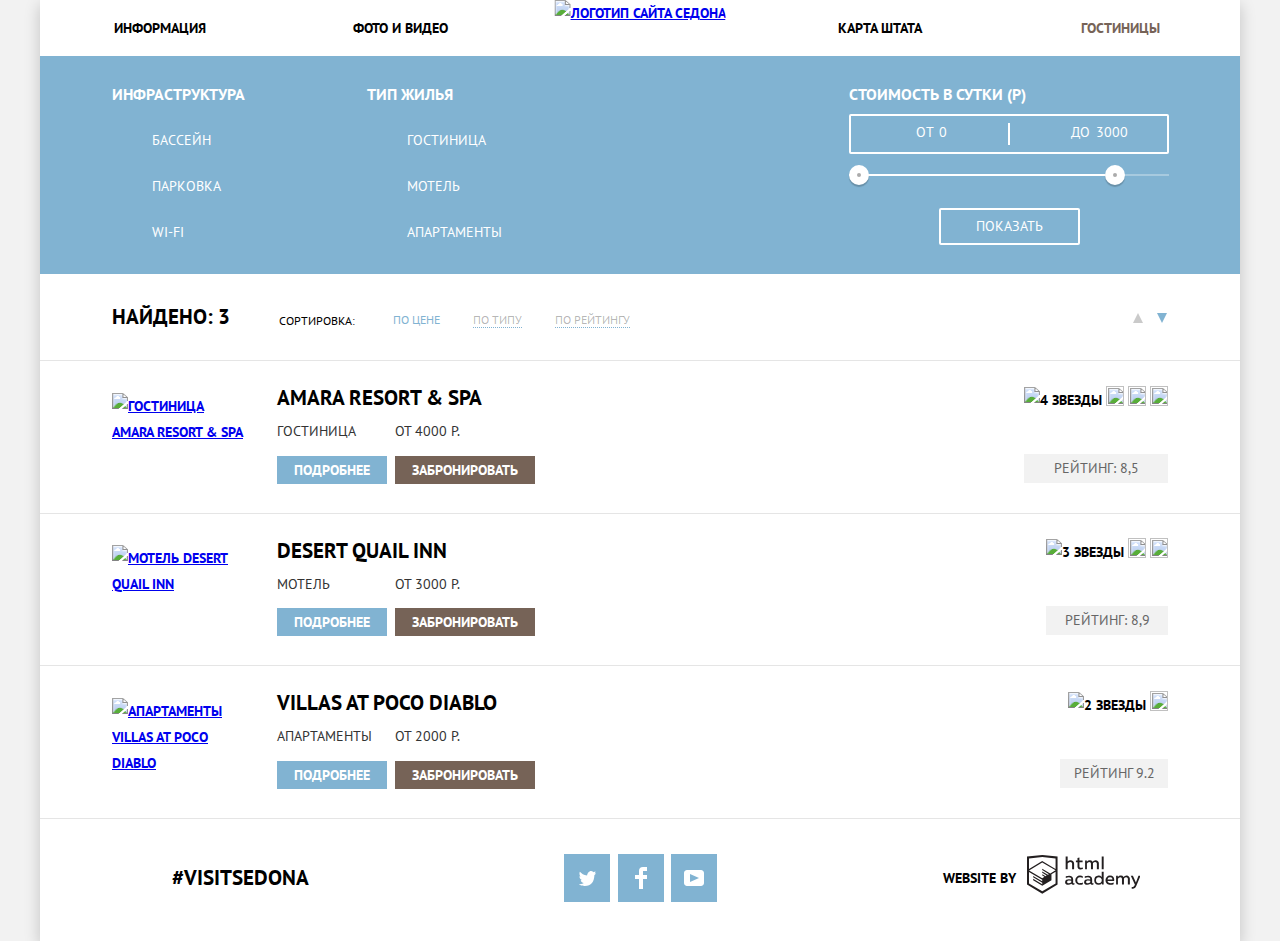
==== commit a0a9f447: "Добавлена стилизация декоративных элементов" ====
--- a/hotels.html
+++ b/hotels.html
@@ -41,7 +41,7 @@
 									<label for="parking-checkbox-id">Парковка</label>
 								</li>
 								<li class="filters-item">
-									<input type="checkbox" name="wifi-checkbox" id="wifi-checkbox-id">
+									<input class="filter-checkbox"type="checkbox" name="wifi-checkbox" id="wifi-checkbox-id">
 									<label for="wifi-checkbox-id">Wi-fi</label>
 								</li>
 							</ul>
@@ -63,27 +63,27 @@
 								</li>
 							</ul>
 						</fieldset>
-						<div class="price-submit">
-							<fieldset>
-								<legend>Стоимость в сутки (Р)</legend>
-								<div class="price-block">
-									<label>
-										Oт
-										<input class="price" type="text" name="start-price" value="0">
-									</label>
-									<label>
-										До
-										<input class="price" type="text" name="end-price" value="3000">
-									</label>
+						<fieldset class="filter-range">
+							<legend class="filter-range-title">Стоимость в сутки (Р)</legend>
+							<div class="price-controls">
+								<label class="min-price">
+									Oт
+									<input class="price" type="text" name="min-price" value="0">
+								</label>
+								<label class="max-price">
+									До
+									<input class="price" type="text" name="max-price" value="3000">
+								</label>
+							</div>
+							<div class="range-controls">
+								<div class="scale">
+									<div class="bar"></div>
 								</div>
-								<div>
-									<button class="range-button range-button-min" type="button"><span class="visually-hidden">Минимальная цена</span></button>
-									<span><!--Линия шкалы--></span>
-									<button class="range-button range-button-max" type="button"><span class="visually-hidden">Максимальная цена</span></button>
-								</div>
-							</fieldset>
+								<div class="range-toggle range-toggle-min"></div>
+								<div class="range-toggle range-toggle-max"></div>
+							</div>
 							<button class="button transparent-button" type="submit">Показать</button>
-						</div>
+						</fieldset>
 					</div>
 				</form>
 			</section>
@@ -99,7 +99,7 @@
 					</ul>
 					<div class="found-buttons">
 						<a href="#" class="button-up"><span class="visually-hidden">кнопка вверх</span></a>
-						<a href="#" class="button-down"><span class="visually-hidden">кнопка вниз</span></a>
+						<a href="#" class="button-down found-button-current"><span class="visually-hidden">кнопка вниз</span></a>
 					</div>
 				</div>
 				<ul class="hotels-list"> 
@@ -109,7 +109,7 @@
 						</a>
 						<div class="booking-positioner">
 							<h2><a class="hotel-name" href="#">Amara Resort & Spa</a></h2>
-							<div>
+							<div class="type-price-positioner">
 								<span class="hotel-type">Гостиница</span>
 								<span class="hotel-price">от 4000 Р.</span>
 							</div>
@@ -119,7 +119,7 @@
 							</div>
 						</div>
 						<div class="rating-positioner">
-							<div class="stars">
+							<div class="stars four-stars">
 								<img src="img/star.svg" width="18" height="17" alt="4 звезды">
 								<img src="img/star.svg" width="18" height="17">
 								<img src="img/star.svg" width="18" height="17">
@@ -134,7 +134,7 @@
 						</a>
 						<div class="booking-positioner">
 							<h2><a class="hotel-name" href="#">Desert Quail Inn</a></h2>
-							<div>
+							<div class="type-price-positioner">
 								<span class="hotel-type">Мотель</span>
 								<span class="hotel-price">от 3000 Р.</span>
 							</div>
@@ -144,7 +144,7 @@
 							</div>
 						</div>
 						<div class="rating-positioner">
-							<div class="stars">
+							<div class="stars three-stars">
 								<img src="img/star.svg" width="18" height="17" alt="3 звезды">
 								<img src="img/star.svg" width="18" height="17">
 								<img src="img/star.svg" width="18" height="17">
@@ -156,9 +156,9 @@
 						<a class="hotel-image" href="#">
 							<img src="img/hotel-picture-3.jpg" width="135" height="90" alt="Апартаменты Villas at Poco Diablo">
 						</a>
-						<div class="booking-postioner">
+						<div class="booking-positioner">
 							<h2><a class="hotel-name" href="#">Villas at Poco Diablo</a></h2>
-							<div>
+							<div class="type-price-positioner">
 								<span class="hotel-type">Апартаменты</span>
 								<span class="hotel-price">от 2000 Р.</span>
 							</div>
@@ -168,7 +168,7 @@
 							</div>
 						</div>
 						<div class="rating-positioner">
-							<div class="stars">
+							<div class="stars two-stars">
 								<img src="img/star.svg" width="18" height="17" alt="2 звезды">
 								<img src="img/star.svg" width="18" height="17">
 							</div>
@@ -179,34 +179,43 @@
 				</ul>
 			</section>
 		</main>
-		<footer class="footer">
-			<div class="container">
-				<div class="footer-positioner">
-					<span class="hashtag">#VISITSEDONA</span>
-					<ul class="footer-social">
-						<li>
-							<a class="social-button" href="#">
-								<span class="visually-hidden">Вконтакте</span>
-							</a>
-						</li>
-						<li>
-							<a class="social-button" href="#">
-								<span class="visually-hidden">Фейсбук</span>
-							</a>
-						</li>
-						<li>
-							<a class="social-button" href="#">
-								<span class="visually-hidden">Ютуб</span>
-							</a>
-						</li>
-					</ul>
-					<p class="copy">
-						<span>Website by</span>
-						<a class="copy-link" href="https://htmlacademy.ru">
-							<img src="img/logo-htmla.svg" width="115" height="41" alt="Логотип HTML Academy">
-						</a>
-					<p>
-				</div>
+		<footer class="footer container">
+			<div class="footer-positioner">
+				<span class="hashtag">#VISITSEDONA</span>
+				<ul class="footer-social">
+					<li>
+						<a class="social-button" href="#">
+							<span class="visually-hidden">Твиттер</span>
+							<svg xmlns="http://www.w3.org/2000/svg" xmlns:xlink="http://www.w3.org/1999/xlink" width="17" height="15" viewBox="0 0 17 15">
+								<path fill="#FFF" d="M10.95.144c1.685-.496 2.984.27 3.577 1.179.673-.231 1.331-.481 2.011-.708a2.345 2.345 0 0 1-.857 1.768c.685.17 1.304-.491 1.304-.491-.169 1-1.006 1.788-1.563 2.024-.231 6.75-3.175 11.217-10.077 11.082h-.446c-.41 0-4.164-.46-4.898-1.887 2.271.196 3.893-.422 4.693-1.177-.96-.3-2.679-.477-2.979-2.95.349.106.564.228 1.19.119C1.705 8.247.374 7.53.448 5.33c.285.328 1.067.536 1.34.472C1.085 5.561-.182 2.442.894.85c1.818 1.854 3.735 3.606 7.152 3.773C8.254 2.33 9.183.793 10.95.144z"/>
+							</svg>
+						</a>
+					</li>
+					<li>
+						<a class="social-button" href="#">
+							<span class="visually-hidden">Фейсбук</span>
+							<svg xmlns="http://www.w3.org/2000/svg" width="12" height="22" viewBox="0 0 12 22">
+								<path fill="#FFF" d="M12 4V0H8a4 4 0 0 0-4 4v4H0v4h4v10h4V12h4V8H8V4h4z"/>
+							</svg>
+						</a>
+					</li>
+					<li>
+						<a class="social-button" href="#">
+							<span class="visually-hidden">Ютуб</span>
+							<svg xmlns="http://www.w3.org/2000/svg" xmlns:xlink="http://www.w3.org/1999/xlink" width="20" height="16" viewBox="0 0 20 16">
+								<path fill="#FFF" d="M17 0H3C1.35 0 0 1.35 0 3v10c0 1.65 1.35 3 3 3h14c1.65 0 3-1.35 3-3V3c0-1.65-1.35-3-3-3zM6.027 11.998V4.002L15.014 8l-8.987 3.998z"/>
+							</svg>
+						</a>
+					</li>
+				</ul>
+				<p class="copy">
+					<span>Website by</span>
+					<a class="copy-link" href="https://htmlacademy.ru">
+						<svg xmlns="http://www.w3.org/2000/svg" width="113" height="39" viewBox="0 0 113 39">
+							<path fill="#231f20" d="M46.84 28.22a2.07 2.07 0 0 0 .58-.11v1.4a3.41 3.41 0 0 1-1.24.22 1.75 1.75 0 0 1-1.75-1 5.08 5.08 0 0 1-3.3 1.13c-1.59 0-3.06-.87-3.06-2.68 0-2.24 2.08-2.93 3.9-2.93a11.63 11.63 0 0 1 2.28.26v-.31c0-1.09-.8-1.86-2.3-1.86a7.79 7.79 0 0 0-3.15.67v-1.79a10.72 10.72 0 0 1 3.35-.58c2.48 0 4 1.18 4 3.83v3.14a.57.57 0 0 0 .69.61zm-6.76-1.19a1.42 1.42 0 0 0 1.64 1.29 3.56 3.56 0 0 0 2.53-1v-1.51a10.21 10.21 0 0 0-1.9-.22c-1.1.01-2.27.35-2.27 1.45zM53.06 20.62a5.29 5.29 0 0 1 2.7.67v1.79a4.28 4.28 0 0 0-2.42-.73 2.89 2.89 0 1 0 0 5.76 5.26 5.26 0 0 0 2.55-.67v1.8a6.58 6.58 0 0 1-2.9.6 4.42 4.42 0 0 1-4.72-4.54 4.54 4.54 0 0 1 4.79-4.68zM65.84 28.22a2.07 2.07 0 0 0 .58-.11v1.4a3.41 3.41 0 0 1-1.24.22 1.75 1.75 0 0 1-1.75-1 5.08 5.08 0 0 1-3.3 1.13c-1.59 0-3.06-.87-3.06-2.68 0-2.24 2.08-2.93 3.9-2.93a11.63 11.63 0 0 1 2.28.26v-.31c0-1.09-.8-1.86-2.3-1.86a7.79 7.79 0 0 0-3.15.67v-1.79a10.72 10.72 0 0 1 3.35-.58c2.48 0 4 1.18 4 3.83v3.14a.57.57 0 0 0 .69.61zm-6.76-1.19a1.42 1.42 0 0 0 1.64 1.29 3.56 3.56 0 0 0 2.53-1v-1.51a10.21 10.21 0 0 0-1.9-.22c-1.11.01-2.27.35-2.27 1.45zM76.67 16.85v12.76h-1.76v-1.39a4.07 4.07 0 0 1-3.35 1.62 4.62 4.62 0 0 1 0-9.22 4 4 0 0 1 3.15 1.37v-5.14h2zm-4.76 5.48a2.9 2.9 0 0 0 0 5.8 3 3 0 0 0 2.79-1.84v-2.13a3.06 3.06 0 0 0-2.79-1.83zM82.99 20.62c3.48 0 4.68 2.81 4.12 5.34h-6.58c.22 1.57 1.75 2.22 3.35 2.22a6.41 6.41 0 0 0 2.77-.62v1.68a7.5 7.5 0 0 1-3.14.6c-2.68 0-5-1.53-5-4.61a4.39 4.39 0 0 1 4.48-4.61zm.09 1.62a2.39 2.39 0 0 0-2.57 2.26h4.85a2.06 2.06 0 0 0-2.28-2.26zM89.1 29.61v-8.75h1.73v1.09a4 4 0 0 1 2.92-1.33 3 3 0 0 1 2.73 1.4 4.33 4.33 0 0 1 3.06-1.4 3.21 3.21 0 0 1 3.32 3.52v5.47h-2V24.2a1.67 1.67 0 0 0-1.73-1.84 2.94 2.94 0 0 0-2.17 1.18V29.61h-2V24.2a1.67 1.67 0 0 0-1.73-1.84 3.11 3.11 0 0 0-2.32 1.35v5.91h-2zM111.47 20.86h2l-4.1 9.93c-.95 2.28-2.19 3-3.52 3a5 5 0 0 1-1.15-.15v-1.66a3 3 0 0 0 .89.13c.95 0 1.66-.67 2.17-2l.18-.44-4.16-8.82h2.13l3 6.6zM40.66 1.53v5a4 4 0 0 1 2.83-1.2A3.41 3.41 0 0 1 47.1 8.9v5.41h-2V9.15a1.9 1.9 0 0 0-2-2.1 3.08 3.08 0 0 0-2.44 1.46v5.8h-2V1.53h2zM52.43 2.42v3.12h3.17v1.71h-3.17v4c0 1.15.53 1.53 1.66 1.53a4.71 4.71 0 0 0 1.77-.35v1.68a7.14 7.14 0 0 1-2.35.38 2.68 2.68 0 0 1-3-2.88V7.23h-1.6V5.52h1.57V2.88zM58.1 14.29V5.54h1.73v1.09a4 4 0 0 1 2.92-1.33 3 3 0 0 1 2.73 1.4 4.33 4.33 0 0 1 3.06-1.4 3.21 3.21 0 0 1 3.32 3.52v5.47h-2V8.88a1.67 1.67 0 0 0-1.73-1.84 2.94 2.94 0 0 0-2.17 1.18V14.29h-2V8.88a1.67 1.67 0 0 0-1.73-1.84 3.11 3.11 0 0 0-2.32 1.35v5.91h-2zM74.72 1.52h1.95v12.76h-1.95zM15.44.02h-.16L0 1.62v28l15.28 9.09 15.28-9.09v-28zm13.12 28.45l-13.28 7.9L2 28.47V16.99l13.22 7.87v1.43l-9.07-5.4v1.38l9.11 5.47v1.46l-9.1-5.42v1.38l9.11 5.47 9.19-5.5V19.22l4.1-2.45v11.67zm0-13.16l-3.65 2.14-1.68 1-8-4.76v1.38l6.84 4.07h-.06l-.15.09-1 .57-5.64-3.36v1.38l4.45 2.65-1.05.7-3.36-2v1.38l2.21 1.3-2.25 1.35-13.16-7.82 13.17-7.92zm0-1.39L15.21 6.05l-13.2 7.86V3.41l13.28-1.39 13.28 1.39v10.51z"/>
+						</svg>
+					</a>
+				<p>
 			</div>
 		</footer>
 	</div>
--- a/css/style.css
+++ b/css/style.css
@@ -8,6 +8,11 @@
 	color: #000000;
 	text-transform: uppercase;
 	background-color: #f2f2f2;
+}
+
+img {
+	max-width: 100%;
+	height: auto;
 }
 
 .white-back {
@@ -72,7 +77,7 @@
 
 .hero-positioner {
 	position: relative;
-	margin-bottom: 40px;
+	margin-bottom: 60px;
 	width: inherit;	
 	min-height: 510px;
 }
@@ -111,13 +116,16 @@
 	font-size: 21px;
 	text-align: center;
 	margin: 0 auto;
+	margin-bottom: 28px;
 	width: 440px;
 }
 
 .advantages .intro {
 	color: #333333;
 	text-align: center;
+	letter-spacing: 0.08px;
 	margin-bottom: 50px;
+	font-weight: 400;
 }
 
 .advantages-row {
@@ -127,28 +135,22 @@
 
 .advantages-row:nth-of-type(1) .advantage-item {
 	padding: 46px 60px 58px;
-	margin-bottom: 8px;
 }
 
 .advantages-row:nth-of-type(2) .advantage-item {
 	padding: 44px 48px 64px;
-	margin-bottom: -4px;
-
 }
 
 .advantages-row:nth-of-type(3) .advantage-item:nth-of-type(1) {
-	padding: 50px 95px 63px;
-	margin-top: -10px;
+	padding: 45px 95px 63px;
 }
 
 .advantages-row:nth-of-type(3) .advantage-item:nth-of-type(2) {
-	padding: 50px 69px 63px;
-	margin-top: -10px;
+	padding: 45px 69px 63px;
 }
 
 .advantages-row:nth-of-type(3) .advantage-item:nth-of-type(3) {
-	padding: 50px 76px 64px;
-	margin-top: -10px;
+	padding: 45px 76px 64px;
 }
 
 .advantage-item {
@@ -157,7 +159,8 @@
 }
 
 .advantage-item h3 {
-	margin: 0 auto 20px;
+	margin: 0 auto;
+	margin-bottom: 25px;
 	font-size: 21px;
 	line-height: 21px;
 	text-align: center;
@@ -168,9 +171,11 @@
 	text-align: center;
 	line-height: 21px;
 	font-weight: 400;
+	margin-bottom: 19px;
 }
 
 .advantage-description {
+	margin: 0;
 	text-align: center;
 	line-height: 21px;
 	font-weight: 400;
@@ -192,16 +197,20 @@
 
 .features-list {
 	display: flex;
-	margin: 0;
+	margin: 60px 0 85px;
 	padding: 0;
 	list-style: none;
 }
 
 .features-item {
-	margin: 60px 0 85px;
 	width: 400px;
 	box-sizing: border-box;
 }
+
+.feature-image {
+	text-align: center;
+}
+
 
 .features-item h3 {
 	font-size: 21px;
@@ -219,7 +228,7 @@
 }
 
 .hotel-suggestions-header {
-	margin: 57px 383px 52px;
+	margin: 49px 380px 48px;
 }
 
 .hotel-suggestions h2 {
@@ -229,6 +238,7 @@
 }
 
 .hotel-suggestions p {
+	font-weight: 400;
 	line-height: 24px;
 	text-align: center;
 	color: #333333;
@@ -265,7 +275,11 @@
 	font: inherit;
 	vertical-align: middle;
 	text-transform: uppercase;
+	color: #000000;
 	background-color: #f2f2f2;
+	border: none;
+	padding: 6px 15px;
+	box-sizing: border-box;
 }
 
 .search-form input[type="text"]:hover {
@@ -278,33 +292,126 @@
 }
 
 .search-big-positioner {
-	padding: 15px 53px;
+	display: flex;
+	align-items: center;
+	position: relative;
+	padding: 15px 54px;
 	width: 568px;
 	box-sizing: border-box;
 }
 
 .search-big-positioner:first-child {
-	padding-top: 55px;
-}
-
-.search-big-positioner div {
-	display: inline-block;
+	margin-top: 40px;
+}
+
+.search-big-positioner:nth-of-type(3) {
+	justify-content: space-between;
+}
+
+.search-big-positioner > .search-field {
+	margin-left: 21px;
+}
+
+.search-button-calendar {
+	border: none;
+	position: absolute;
+	top: 23px;
+	right: 65px;
+	width: 21px;
+	height: 22px;
+	background: url("../img/calendar.svg") no-repeat;
+	cursor: pointer;
+}
+
+.search-button-calendar:hover {
+	background: url("../img/calendar_hover.svg") no-repeat;
+}
+
+.search-button-calendar:focus {
+	background: url("../img/calendar_focus.svg") no-repeat;
 }
 
 .search-field {
 	width: 346px;
 }
 
+.search-small-positioner {
+	display: flex;
+	align-items: center;	
+}
+
+.search-small-positioner:nth-of-type(1) .search-label-column{
+
+	margin-right: 40px;
+}
+
+.search-small-positioner:nth-of-type(2) .search-label-column{
+	margin-right: 27px;
+}
+
 .search-field-small {
 	width: 38px;
-	text-align: center;
+	height: 38px;
+	text-align: center;
+	margin: 0 -1px;
 }
 
 .search-button {
-	font-size: 0;
-	background: transparent;
-	border: none;
-}
+	background-color: transparent;
+	border: none;	
+}
+
+.search-button-plus,
+.search-button-minus {
+	position: relative;
+	width: 39px;
+	height: 38px;
+	background: #f2f2f2;
+	cursor: pointer;
+}
+
+.search-button-minus::before {
+	content: "";
+	position: absolute;
+	width: 12px;
+	height: 3px;
+	background-color: #a9a9a9;
+	top: 50%;
+	left: 35%;
+}
+
+.search-button-plus::before {
+	content: "";
+	position: absolute;
+	width: 11px;
+	height: 3px;
+	background-color: #a9a9a9;
+	top: 50%;
+	right: 35%;
+}
+
+.search-button-plus::after {
+	content: "";
+	position: absolute;
+	width: 11px;
+	height: 3px;
+	background-color: #a9a9a9;
+	transform: rotate(90deg);
+	top: 50%;
+	right: 35%;
+}
+
+.search-button-plus:hover::before,
+.search-button-plus:hover::after,
+.search-button-minus:hover::before {
+	background-color: #000000;
+}
+
+.search-button-plus:focus::before,
+.search-button-plus:focus::after,
+.search-button-minus:focus::before {
+	background-color: #81b3d2;
+} 
 
 .button {
 	font: inherit;
@@ -349,7 +456,7 @@
 .find-link {
 	margin: 0 auto;
 	width: 458px;
-	margin-top: 54px;
+	margin-top: 40px;
 	margin-bottom: 55px;
 	padding-top: 13px;
 	padding-bottom: 19px;
@@ -369,7 +476,7 @@
 	content: "";
 	position: absolute;
 	width: 1200px;
-	min-height: 220px;
+	min-height: 218px;
 	background-position: 0 -300px; 
 	background-color: #81b3d2;
 	background-image: url("../img/filter-background.jpg");
@@ -401,68 +508,204 @@
 
 .filters-item {
 	line-height: 21px;
+	padding-left: 40px;
+	font-weight: 400;
+}
+
+.filters-item .filter-checkbox {
+	display: none;
+}
+
+.filters-item label {
+	position: relative;
+	display: block;
+	cursor: pointer;
+}
+
+ .filter-checkbox + label::before {
+	content: "";
+	position: absolute;
+	left: -40px;
+	top: -1px;
+	width: 23px;
+	height: 23px;
+	background: url("../img/checkbox-off.svg") no-repeat;
+	background-color: transparent;
+}
+
+.filter-checkbox:checked + label::before {
+	content: "";
+	position: absolute;
+	left: -40px;
+	top: -1px;
+	width: 27px;
+	height: 23px;
+	background: url("../img/checkbox-on.svg") no-repeat;
+	background-color: transparent;
+}
+
+.filter-checkbox:checked:disabled + label::before {
+	content: "";
+	position: absolute;
+	left: -40px;
+	top: -1px;
+	width: 27px;
+	height: 23px;
+	background: url("../img/checkbox-on-disabled.svg") no-repeat;
+	background-color: transparent;
+}
+
+.filter-checkbox:disabled + label::before {
+	content: "";
+	position: absolute;
+	left: -40px;
+	top: -1px;
+	width: 23px;
+	height: 23px;
+	background: url("../img/checkbox-off-disabled.svg") no-repeat;
+	background-color: transparent;
+}
+
+.filter-checkbox:disabled + label {
+	cursor: default;
 }
 
 .infrastructure {
 	width: 145px;
-	margin: 31px 115px 31px 72px;
+	margin: 28px 110px 33px 72px;
 	padding: 0;
 }
 
 .infrastructure legend,
 .hoteltype legend {
-	margin-bottom: 26px;
+	margin-bottom: 25px;
 }
 
 .infrastructure .filters-item,
 .hoteltype .filters-item {
-	margin-bottom: 31px;
+	margin-bottom: 25px;
 }
 
 .infrastructure .filters-item:last-of-type,
 .hoteltype .filters-item:last-of-type {
-	margin-bottom: 37px;
+	margin-bottom: 0px;
+
 }
 
 .hoteltype {
 	width: 160px;
-	margin: 31px 330px 31px 0;
-	padding: 0;
-}
-
-.price-submit {
-	width: 328px;
-	margin-top: 31px;
-	padding: 0;
-}
-
-.price-block {
+	margin: 28px 320px 33px 0;
+	padding: 0;
+}
+
+.filter-range {
+	width: 320px;
+	margin-top: 28px;
+	padding: 0;
+}
+
+.filter-range-title {
+	margin-bottom: 9px;
+	font-weight: 700;
+	font-size: 16px;
+	line-height: 21px;
+}
+
+.price-controls {
+	position: relative;
+	height: 36px;
+	margin-bottom: 20px;
+	font-size: 0;
+	border: 2px solid #ffffff;
+	border-radius: 2px;
+}
+
+.price-controls::after {
+	content: "";
+	position: absolute;
+	top: 50%;
+	left: 50%;
+	width: 2px;
+	height: 22px;
+	background: #ffffff;
+	transform: translate(-50%, -50%);
+}
+
+.price-controls label {
+	display: inline-block;
 	font-size: 14px;
-	line-height: 21px;
 	font-weight: 400;
-}
-
-.price {
+	line-height: 30px; 
+	vertical-align: top;
+	cursor: pointer;
+}
+
+.price-controls .min-price,
+.price-controls .max-price {
+	width: 90px;
+	padding-left: 65px;
+}
+
+.price-controls input {
+	width: 50px;
+	margin: 0;
+	color: inherit;
 	font: inherit;
-	color: inherit;
-	background-color: transparent;
-	border: 2px solid #ffffff;
-	text-align:center;
-}
-
-.range-button {
-	background: transparent;
-    border: none;
-    font-size:0;
+	background: none;
+	border: none;
+}
+
+.range-controls {
+	position: relative;
+	margin-bottom: 32px;
+}
+
+.range-controls .scale {
+	height: 2px;
+	background: rgba(255, 255, 255, 0.3);
+}
+
+.range-controls .bar {
+	width: 80%;
+	height: 2px;
+	background: #ffffff;
+}
+
+.range-toggle {
+	position: absolute;
+	top: -9px;
+	width: 4px;
+	height: 4px;
+	background: #ababab;
+	border: 8px solid #ffffff;
+	border-radius: 50%;
+	box-shadow: 0 2px 1px 0 rgba(0, 1, 1, 0.2);
+	cursor: pointer;
+}
+
+.range-toggle:hover {
+	background: #1c4f80;
+}
+
+.range-toggle-min {
+	left: 0;
+}
+
+.range-toggle-max {
+	left: 80%;
 }
 
 .transparent-button {
-	background: transparent;
-    border: 2px solid #ffffff;
+	display: block;
+	margin: 0 auto;
+	padding: 6px 35px;
 	line-height: 21px;
 	font-weight: 400;
 	color: #ffffff;
-	text-align: center;
+	background: transparent;
+    border: 2px solid #ffffff;
+	border-radius: 2px;
+	cursor: pointer;
 }
 
 .transparent-button:hover {
@@ -472,15 +715,57 @@
 
 .found-positioner {
 	display: flex;
-	align-items: center;
+	align-items: flex-end;
 	margin-bottom: 30px;
+	margin-top: 28px;
 }
 .found {
 	font-size: 21px;
 }
 
 .found-buttons {
+	position: relative;
+	width: 34px;
+	margin-right: 73px;
 	margin-left: auto;
+}
+
+.button-up::before,
+.button-down::before {
+	display: block;
+	content: "";
+	position: absolute;
+	width: 0;
+    height: 0;
+	border: 10px solid #cacaca;
+    border-left: 5.5px solid transparent;
+    border-right: 5.5px solid transparent;
+	border-bottom-width: 0;
+}
+
+.button-down::before {
+	top: -17px;
+	right: 0;
+}
+
+.button-up::before {
+	top: -17px;
+	left: 0;
+	transform: rotate(180deg);
+}
+
+.button-up:hover::before,
+.button-down:hover::before {
+	border-top-color: #000000;
+}
+
+.found-button-current::before {
+	border-top-color: #81b3d2;
+}
+
+.button-up:focus::before,
+.button-down:focus::before {
+	border-top-color: #81b3d2;
 }
 
 .suitable-hotels h4,
@@ -491,7 +776,11 @@
 } 
 
 .suitable-hotels h4 {
-	margin-right: 22px;
+	display: block;
+	margin: 0;
+	margin-right: 38px;
+	font-size: 12px;
+	line-height: 18px;
 }
 
 .sort-list {
@@ -508,9 +797,12 @@
 
 .sort-item{
 	margin-right: 33px;
+	padding-bottom: 1px;
 }
 
 .sort-item a{
+	font-size: 12px;
+	line-height: 18px;
 	color: rgba(0, 0, 0, 0.3);
 	text-decoration: none;
 	border-bottom: 1px dotted #81b3d2;
@@ -537,36 +829,51 @@
 	list-style: none;
 }
 
-.hotels-list .hotel-name{
+.hotels-item {
+	display: flex;
+	padding: 24px 72px 30px;
+	width: 1056px;
+	border-bottom: 1px solid #e5e5e5;
+	align-items: flex-end;
+}
+
+.hotels-item:first-of-type {
+	border-top: 1px solid #e5e5e5;
+}
+
+.booking-positioner {
+	margin-left: 30px;
+}
+
+.hotels-item .hotel-image {
+	width: 135px;
+	height: 90px;
+}
+
+.hotels-item h2 {
+	margin: 0;
+	margin-bottom: 10px;
+
+}
+
+.hotels-item .hotel-name{
 	text-decoration: none;
 	color: #000000;
 }
 
-.hotels-list .hotel-name:hover {
+.hotels-item .hotel-name:hover {
 	color: #81b3d2;
 }
 
-.hotels-list .hotel-name:focus {
+.hotels-item .hotel-name:focus {
 	color: rgba(0, 0, 0, 0.3);
 }
 
-.hotels-item {
-	display: flex;
-	padding: 30px 72px;
-	width: 1056px;
-	border-bottom: 1px solid #e5e5e5;
-}
-
-.hotels-item:first-of-type {
-	border-top: 1px solid #e5e5e5;
-}
-
-.hotels-item h2 {
-	margin: 0;
-}
-
-.rating-positioner{
-	margin-left: auto;
+.type-price-positioner {
+	width: 183px;
+	display: flex;
+	justify-content: space-between;
+	margin-bottom: 13px;
 }
 
 .hotel-type,
@@ -576,12 +883,37 @@
 	font-weight: 400;
 }
 
+.hotel-link-more {
+	padding: 5px 17px 5px;
+	margin-right: 4px;
+}
+
+.hotel-link-book {
+	padding: 5px 17px;
+}
+
+.rating-positioner{
+	margin-left: auto;
+}
+
+.stars {
+	text-align: right;
+	padding: 0;
+	margin: 0;
+	margin-bottom: 40px;
+}
+
+.stars img {
+	vertical-align: middle;
+}
+
 .rating {
 	line-height: 21px;
 	text-align: center;
 	color: #666666;
 	font-weight: 400;	
 	background-color: #f2f2f2;
+	padding: 4px 13px 4px 14px ;
 }
 
 .footer {
@@ -592,19 +924,46 @@
 .main-footer {
 	position: absolute;
 	z-index: 10;
-	top: 2545px;
+	top: 2642px;
 }
 
 .footer-positioner {
 	display: flex;
+	align-items: center;
+	padding-top: 22px;
+	padding-bottom: 25px;
 }
 
 .footer-social {
+	display: flex;
+	justify-content: space-between;
 	padding: 0;
 	margin: 0;
-	margin-right: 228px;
+	margin-right: 226px;
 	list-style: none;
-	width: 155px;
+	width: 153px;
+}
+
+.social-button {
+	display: flex;
+	align-items: center;
+	justify-content: center;
+	
+	background-color: #81b3d2;
+	width: 46px;
+	height: 48px;
+}
+
+.social-button:hover {
+	background-color: #669ec0;
+}
+
+.social-button:focus {
+	background-color: #5496bd;
+}
+
+.social-button:focus path {
+	fill: rgba(255, 255, 255, 0.3);
 }
 
 .hashtag {
@@ -612,16 +971,24 @@
 	text-align: center;
 	display: block;
 	width: 136px;
-	padding-top: 51px; 
-	padding-bottom: 53px;
 	margin-left: 132px;
 	margin-right: 256px;
 }
 
 .copy {
 	font-size: 14px;
-	text-align: center;
 	width: 197px;
+	display: flex;
+	align-items: center;
+	justify-content: space-between;
+}
+
+.copy-link:hover path {
+	fill: #81b3d2;
+}
+
+.copy-link:focus path {
+	fill: #bdbbbc;
 }
 
 .visually-hidden {
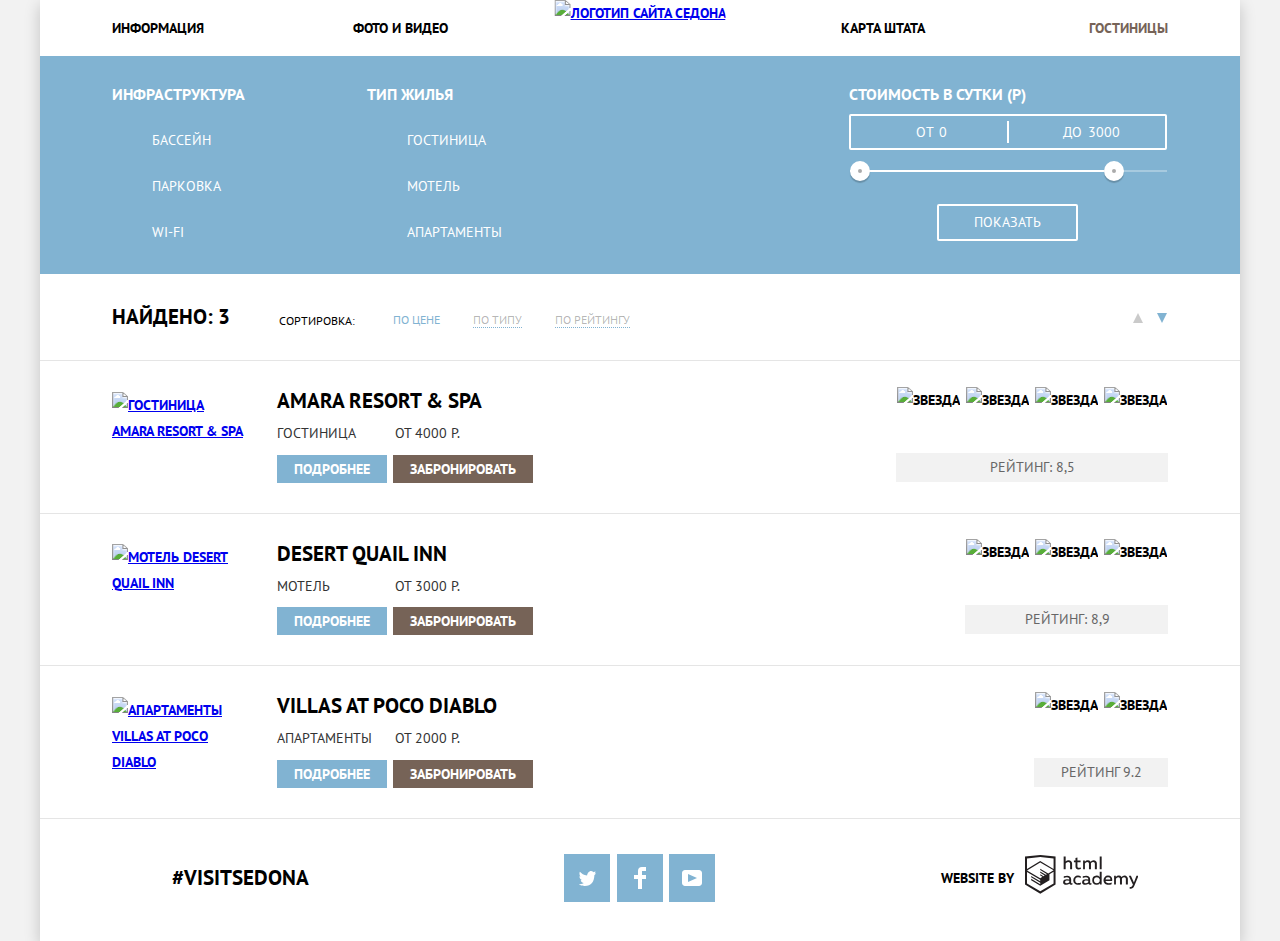
==== commit 3fde090e: "Done" ====
--- a/hotels.html
+++ b/hotels.html
@@ -5,10 +5,10 @@
     <title>Гостиницы</title>
 	<link href="https://fonts.googleapis.com/css?family=PT+Sans:400,700&display=swap&subset=cyrillic" rel="stylesheet">
 	<link href="css/normalize.css" rel="stylesheet">
-	<link href="css/style.css" rel="stylesheet">
+	<link href="css/style.min.css" rel="stylesheet">
   </head>
   <body>
-  <div class="white-back">
+  <div class="shadow">
 		<header class="main-header">
 			<div class="container">
 				<nav class="main-navigation">
@@ -41,7 +41,7 @@
 									<label for="parking-checkbox-id">Парковка</label>
 								</li>
 								<li class="filters-item">
-									<input class="filter-checkbox"type="checkbox" name="wifi-checkbox" id="wifi-checkbox-id">
+									<input class="filter-checkbox" type="checkbox" name="wifi-checkbox" id="wifi-checkbox-id">
 									<label for="wifi-checkbox-id">Wi-fi</label>
 								</li>
 							</ul>
@@ -59,7 +59,7 @@
 								</li>
 								<li class="filters-item">
 									<input class="filter-checkbox" type="checkbox" name="aparts-checkbox" id="aparts-checkbox-id" checked>
-									<label for="motel-checkbox-id">Апартаменты</label>
+									<label for="aparts-checkbox-id">Апартаменты</label>
 								</li>
 							</ul>
 						</fieldset>
@@ -120,17 +120,17 @@
 						</div>
 						<div class="rating-positioner">
 							<div class="stars four-stars">
-								<img src="img/star.svg" width="18" height="17" alt="4 звезды">
-								<img src="img/star.svg" width="18" height="17">
-								<img src="img/star.svg" width="18" height="17">
-								<img src="img/star.svg" width="18" height="17">
+								<img src="img/star.svg" width="18" height="17" alt="звезда">
+								<img src="img/star.svg" width="18" height="17" alt="звезда">
+								<img src="img/star.svg" width="18" height="17" alt="звезда">
+								<img src="img/star.svg" width="18" height="17" alt="звезда">
 							</div>
 							<div class="rating">Рейтинг: 8,5</div>
 						</div>
 					</li>
 					<li class="hotels-item">
 						<a class="hotel-image" href="#">
-							<img src="img/hotel-picture-2.jpg" wigth="135" height="90" alt="Мотель Desert Quail Inn">
+							<img src="img/hotel-picture-2.jpg" width="135" height="90" alt="Мотель Desert Quail Inn">
 						</a>
 						<div class="booking-positioner">
 							<h2><a class="hotel-name" href="#">Desert Quail Inn</a></h2>
@@ -145,9 +145,9 @@
 						</div>
 						<div class="rating-positioner">
 							<div class="stars three-stars">
-								<img src="img/star.svg" width="18" height="17" alt="3 звезды">
-								<img src="img/star.svg" width="18" height="17">
-								<img src="img/star.svg" width="18" height="17">
+								<img src="img/star.svg" width="18" height="17" alt="звезда">
+								<img src="img/star.svg" width="18" height="17" alt="звезда">
+								<img src="img/star.svg" width="18" height="17" alt="звезда">
 							</div>
 							<div class="rating">Рейтинг: 8,9</div>
 						</div>
@@ -169,8 +169,8 @@
 						</div>
 						<div class="rating-positioner">
 							<div class="stars two-stars">
-								<img src="img/star.svg" width="18" height="17" alt="2 звезды">
-								<img src="img/star.svg" width="18" height="17">
+								<img src="img/star.svg" width="18" height="17" alt="звезда">
+								<img src="img/star.svg" width="18" height="17" alt="звезда">
 							</div>
 							<div class="rating">Рейтинг 9.2</div>
 						</div>
--- a/css/style.min.css
+++ b/css/style.min.css
@@ -0,0 +1 @@
+@keyframes move-form{0%{top:150px}to{top:240px}}body{margin:0;padding:0;font-family:"PT Sans",Arial,sans-serif;font-size:14px;line-height:26px;font-weight:700;color:#000;text-transform:uppercase;background-color:#f2f2f2}img{max-width:100%;height:auto}.shadow{width:1200px;margin:0 auto;box-shadow:0 5px 15px 0 rgba(0,1,1,.2)}.main-navigation,body{position:relative}.site-navigation{display:flex;padding:0;margin:0;list-style:none;font-size:0}.main-header-logo{display:block;position:absolute;left:50%;transform:translate(-50%);z-index:10}.site-navigation li{padding:0;width:240px;box-sizing:border-box}.site-navigation li:nth-of-type(1){text-align:left;padding-left:72px}.site-navigation li:nth-of-type(2){text-align:left;padding-left:73px;margin-right:240px}.site-navigation li:nth-of-type(3){text-align:right;padding-right:75px}.site-navigation li:nth-of-type(4){text-align:right;padding-right:72px}.site-navigation a{display:block;padding:15px 0;font-size:14px;line-height:26px;vertical-align:middle;text-decoration:none;color:#000}.site-navigation a:hover{color:#81b3d2}.site-navigation a:focus{color:rgba(0,0,0,.3)}.site-navigation-current a{color:#766357}.container{margin:0 auto;width:1200px;background-color:#fff}.hero-positioner{position:relative;margin-bottom:60px;width:inherit;min-height:510px}.hero,.hero::before{position:absolute;background-repeat:no-repeat}.hero{background-color:#81b3d2;width:inherit;min-height:510px;background-image:url(../img/background-photo.jpg);background-position:0 -83px}.hero img{display:block;padding-top:76px;margin-left:auto;margin-right:auto;margin-bottom:21px}.hero::before{content:"";width:1200px;min-height:59px;background-image:url(../img/polygon.svg);left:0;bottom:0;background-position:0 2px}.advantages .advantages-header{font-size:21px;text-align:center;margin:0 auto 28px;width:440px}.advantages .intro{color:#333;text-align:center;letter-spacing:.08px;margin-bottom:50px;font-weight:400}.advantages-row{display:flex;justify-content:space-between}.advantages-row:nth-of-type(1) .advantage-item{padding:46px 60px 58px}.advantages-row:nth-of-type(2) .advantage-item{padding:44px 48px 62px}.advantages-row:nth-of-type(3) .advantage-item:nth-of-type(1){padding:45px 95px 59px}.advantages-row:nth-of-type(3) .advantage-item:nth-of-type(2){padding:45px 69px 59px}.advantages-row:nth-of-type(3) .advantage-item:nth-of-type(3){padding:45px 76px 60px}.advantage-item{width:400px;box-sizing:border-box}.advantage-item h3{margin:0 auto 25px;font-size:21px;line-height:21px;text-align:center;width:160px}.advantage-description,.advantage-number{text-align:center;line-height:21px;font-weight:400}.advantage-number{margin-bottom:23px}.advantage-description{margin:0}.advantage-item-blue{color:#fff;background-color:#81b3d2}.advantage-item-gray{color:#333;background-color:#eee}.advantage-item-gray h3{color:#000}.features-list{display:flex;margin:56px 0 85px;padding:0;list-style:none}.features-item{width:400px;box-sizing:border-box}.features-item:nth-of-type(1){margin-top:4px}.features-item:nth-of-type(2){margin-top:6px}.feature-image{text-align:center}.features-item h3{font-size:21px;line-height:21px;text-align:center;margin-bottom:23px}.features-description{margin:0 auto;width:290px;text-align:center;line-height:21px;font-weight:400;color:#333}.hotel-suggestions{position:relative}.hotel-suggestions-header{margin:51px 380px 48px}.hotel-suggestions h2{font-size:30px;line-height:36px;text-align:center}.hotel-suggestions p{font-weight:400;line-height:24px;text-align:center;color:#333}.hotel-suggestions .search-link{display:block;box-sizing:border-box;padding:30px 135px;margin:0 auto;width:568px;font-size:21px;text-align:center;position:relative;z-index:10}.search-form{display:flex;flex-wrap:wrap;box-shadow:0 7px 15px 0 rgba(0,1,1,.2);width:568px;box-sizing:border-box;z-index:5;position:absolute;left:50%;transform:translateX(-50%);background-color:#fff;animation-name:move-form;animation-duration:.5s}.search-form-close{display:none}.search-form input[type=text]{outline:0;font:inherit;vertical-align:middle;text-transform:uppercase;color:#000;background-color:#f2f2f2;border:0;padding:6px 15px;box-sizing:border-box}.search-form input[type=text]:hover{background-color:#ebebeb}.search-form input[type=text]:focus{background-color:#fff;border:solid 2px #e5e5e5}::-webkit-input-placeholder{color:#000}::-moz-placeholder{color:#000;opacity:1}:-ms-input-placeholder{color:#000}:-moz-placeholder{color:#000;opacity:1}.search-big-positioner{display:flex;align-items:center;position:relative;padding:15px 55px;width:568px;box-sizing:border-box}.search-big-positioner:first-child{margin-top:40px}.search-big-positioner:nth-of-type(3){justify-content:space-between}.search-big-positioner>.search-field{margin-left:20px}.search-button-calendar{border:0;position:absolute;top:23px;right:65px;width:21px;height:22px;background:url(../img/calendar.svg) no-repeat;cursor:pointer}.search-button-calendar:hover{background:url(../img/calendar_hover.svg) no-repeat}.search-button-calendar:focus{background:url(../img/calendar_focus.svg) no-repeat}.search-field{width:346px}.search-small-positioner{display:flex;align-items:center}.search-small-positioner:nth-of-type(1) .search-label-column{margin-right:40px}.search-small-positioner:nth-of-type(2) .search-label-column{margin-right:27px}.search-field-small{width:38px;height:38px;text-align:center;margin:0 -1px}.search-button{background-color:transparent;border:0}.search-button-minus,.search-button-plus{position:relative;width:39px;height:38px;background:#f2f2f2;cursor:pointer}.search-button-minus::before{content:"";position:absolute;width:12px;height:3px;background-color:#a9a9a9;top:50%;left:35%}.search-button-plus::after,.search-button-plus::before{content:"";position:absolute;width:11px;height:3px;background-color:#a9a9a9;top:50%;right:35%}.search-button-plus::after{transform:rotate(90deg)}.search-button-minus:hover::before,.search-button-plus:hover::after,.search-button-plus:hover::before{background-color:#000}.search-button-minus:focus::before,.search-button-plus:focus::after,.search-button-plus:focus::before{background-color:#81b3d2}.button{font:inherit;vertical-align:middle;text-decoration:none;text-transform:uppercase;border:0}.button-blue{color:#fff;background-color:#81b3d2}.button-blue:hover{background-color:#669ec0}.button-blue:focus{color:rgba(255,255,255,.3);background-color:#5496bd}.button-brown{color:#fff;background-color:#766357}.button-brown:hover{background-color:#604e43}.button-brown:focus{color:rgba(255,255,255,.3);background-color:#503e33}.search-form .button-blue{font-size:21px}.find-link{width:458px;margin:40px auto 55px;padding-top:13px;padding-bottom:19px}.map,.map iframe{position:relative}.map iframe{z-index:2}.filters::before,.map-image{position:absolute;top:0;left:0;z-index:0}.filters{position:relative;z-index:0}.filters::before{content:"";width:1200px;min-height:218px;background-position:0 -300px;background-color:#81b3d2;background-image:url(../img/filter-background.jpg);background-repeat:no-repeat;z-index:-1}.filters-positioner{display:flex}.filters fieldset{color:#fff;border:0}.filters legend{font-size:16px;line-height:21px}.filters ul{padding:0;margin:0;list-style:none}.filters-item{line-height:21px;padding-left:40px;font-weight:400}.filters-item .filter-checkbox{display:none}.filters-item label{position:relative;display:block;cursor:pointer}.filter-checkbox+label::before{content:"";position:absolute;left:-40px;top:-1px;width:23px;height:23px;background:url(../img/checkbox-off.svg) no-repeat;background-color:transparent}.filter-checkbox:checked+label::before{content:"";position:absolute;left:-40px;top:-1px;width:27px;height:23px;background:url(../img/checkbox-on.svg) no-repeat;background-color:transparent}.filter-checkbox:checked:disabled+label::before{content:"";position:absolute;left:-40px;top:-1px;width:27px;height:23px;background:url(../img/checkbox-on-disabled.svg) no-repeat;background-color:transparent}.filter-checkbox:disabled+label::before{content:"";position:absolute;left:-40px;top:-1px;width:23px;height:23px;background:url(../img/checkbox-off-disabled.svg) no-repeat;background-color:transparent}.filter-checkbox:disabled+label{cursor:default}.infrastructure{width:145px;margin:28px 110px 33px 72px;padding:0}.hoteltype .filters-item,.hoteltype legend,.infrastructure .filters-item,.infrastructure legend{margin-bottom:25px}.hoteltype .filters-item:last-of-type,.infrastructure .filters-item:last-of-type{margin-bottom:0}.hoteltype{width:160px;margin:28px 320px 33px 0;padding:0}.filter-range{width:320px;margin:28px 0 0;padding:0}.filter-range-title{margin-bottom:9px;font-weight:700;font-size:16px;line-height:21px;padding-left:2px}.price-controls{position:relative;height:32px;margin-bottom:20px;margin-left:2px;font-size:0;border:2px solid #fff;border-radius:2px}.price-controls::after{content:"";position:absolute;top:50%;left:50%;width:2px;height:22px;background:#fff;transform:translate(-50%,-50%)}.price-controls label{display:inline-block;font-size:14px;font-weight:400;line-height:30px;vertical-align:top;cursor:pointer}.price-controls .min-price{width:90px;padding-left:65px}.price-controls .max-price{width:90px;padding-left:57px}.price-controls input{width:50px;margin:0;color:inherit;font:inherit;background:0 0;border:0}.range-controls{position:relative;margin-bottom:32px;margin-left:3px}.range-controls .scale{height:2px;background:rgba(255,255,255,.3)}.range-controls .bar{width:80%;height:2px;background:#fff}.range-toggle{position:absolute;top:-9px;width:4px;height:4px;background:#ababab;border:8px solid #fff;border-radius:50%;box-shadow:0 2px 1px 0 rgba(0,1,1,.2);cursor:pointer}.range-toggle:hover{background:#1c4f80}.range-toggle-min{left:0}.range-toggle-max{left:80%}.transparent-button{display:block;margin:0 auto;padding:6px 35px;line-height:21px;font-weight:400;color:#fff;background:0 0;border:2px solid #fff;border-radius:2px;cursor:pointer}.transparent-button:hover{color:#000;background-color:#fff}.found-positioner{display:flex;align-items:flex-end;margin-bottom:30px;margin-top:28px}.found{font-size:21px}.found-buttons{position:relative;width:34px;margin-right:73px;margin-left:auto}.button-down::before,.button-up::before{display:block;content:"";position:absolute;width:0;height:0;border:10px solid #cacaca;border-left:5.5px solid transparent;border-right:5.5px solid transparent;border-bottom-width:0}.button-down::before{top:-17px;right:0}.button-up::before{top:-17px;left:0;transform:rotate(180deg)}.button-down:hover::before,.button-up:hover::before{border-top-color:#000}.found-button-current::before{border-top-color:#81b3d2}.button-down:focus::before,.button-up:focus::before{border-top-color:#81b3d2}.sort-item,.suitable-hotels h4{line-height:18px;font-weight:400}.suitable-hotels h4{display:block;margin:0 38px 0 0;font-size:12px}.sort-item{font-size:14px}.sort-list{margin:0;padding:0;list-style:none;display:flex}.suitable-hotels .found{margin-right:49px;margin-left:72px}.sort-item{margin-right:33px;padding-bottom:1px}.sort-item a{font-size:12px;line-height:18px;color:rgba(0,0,0,.3);text-decoration:none;border-bottom:1px dotted #81b3d2}.hotels-item .hotel-name:hover,.sort-item a:hover{color:#81b3d2}.sort-item a:focus{color:#000}.sort-item-current a{color:#81b3d2;border-bottom:none}.hotels-list{display:flex;flex-direction:column;padding:0;margin:0;list-style:none}.hotels-item{display:flex;padding:24px 72px 31px;width:1056px;border-bottom:1px solid #e5e5e5;align-items:flex-end}.hotels-item:first-of-type{border-top:1px solid #e5e5e5}.booking-positioner{margin-left:30px}.hotels-item .hotel-image{width:135px;height:90px}.hotels-item h2{margin:0 0 9px}.hotels-item .hotel-name{text-decoration:none;color:#000}.hotels-item .hotel-name:focus{color:rgba(0,0,0,.3)}.type-price-positioner{width:183px;display:flex;justify-content:space-between;margin-bottom:10px}.hotel-price,.hotel-type{line-height:21px;color:#333;font-weight:400}.hotel-link-more{padding:5px 17px;margin-right:2px}.hotel-link-book{padding:5px 17px}.rating-positioner{margin-left:auto}.rating-positioner img{padding-left:1px;padding-right:1px}.stars{text-align:right;padding:0;margin:0 0 40px}.stars img{vertical-align:middle}.rating{line-height:21px;text-align:center;color:#666;font-weight:400;background-color:#f2f2f2;padding:4px 13px 4px 14px}.footer .container{background-color:rgba(255,255,255,.9)}.main-footer{position:absolute;z-index:10;bottom:0;left:50%;transform:translateX(-50%)}.footer-positioner{display:flex;align-items:center;padding-top:22px;padding-bottom:25px}.footer-social{display:flex;justify-content:space-between;padding:0;margin:0 226px 0 0;list-style:none;width:151px}.social-button{display:flex;align-items:center;justify-content:center;background-color:#81b3d2;width:46px;height:48px}.social-button:hover{background-color:#669ec0}.social-button:focus{background-color:#5496bd}.social-button:focus path{fill:rgba(255,255,255,.3)}.hashtag{font-size:21px;text-align:center;display:block;width:136px;margin-left:132px;margin-right:256px}.copy{font-size:14px;width:197px;display:flex;align-items:center;justify-content:space-between}.copy-link:hover path{fill:#81b3d2}.copy-link:focus path{fill:#bdbbbc}.visually-hidden:not(:focus):not(:active){position:absolute;width:1px;height:1px;margin:-1px;border:0;padding:0;white-space:no-wrap;clip-path:inset(100%);clip:rect(0 0 0 0);overflow:hidden}